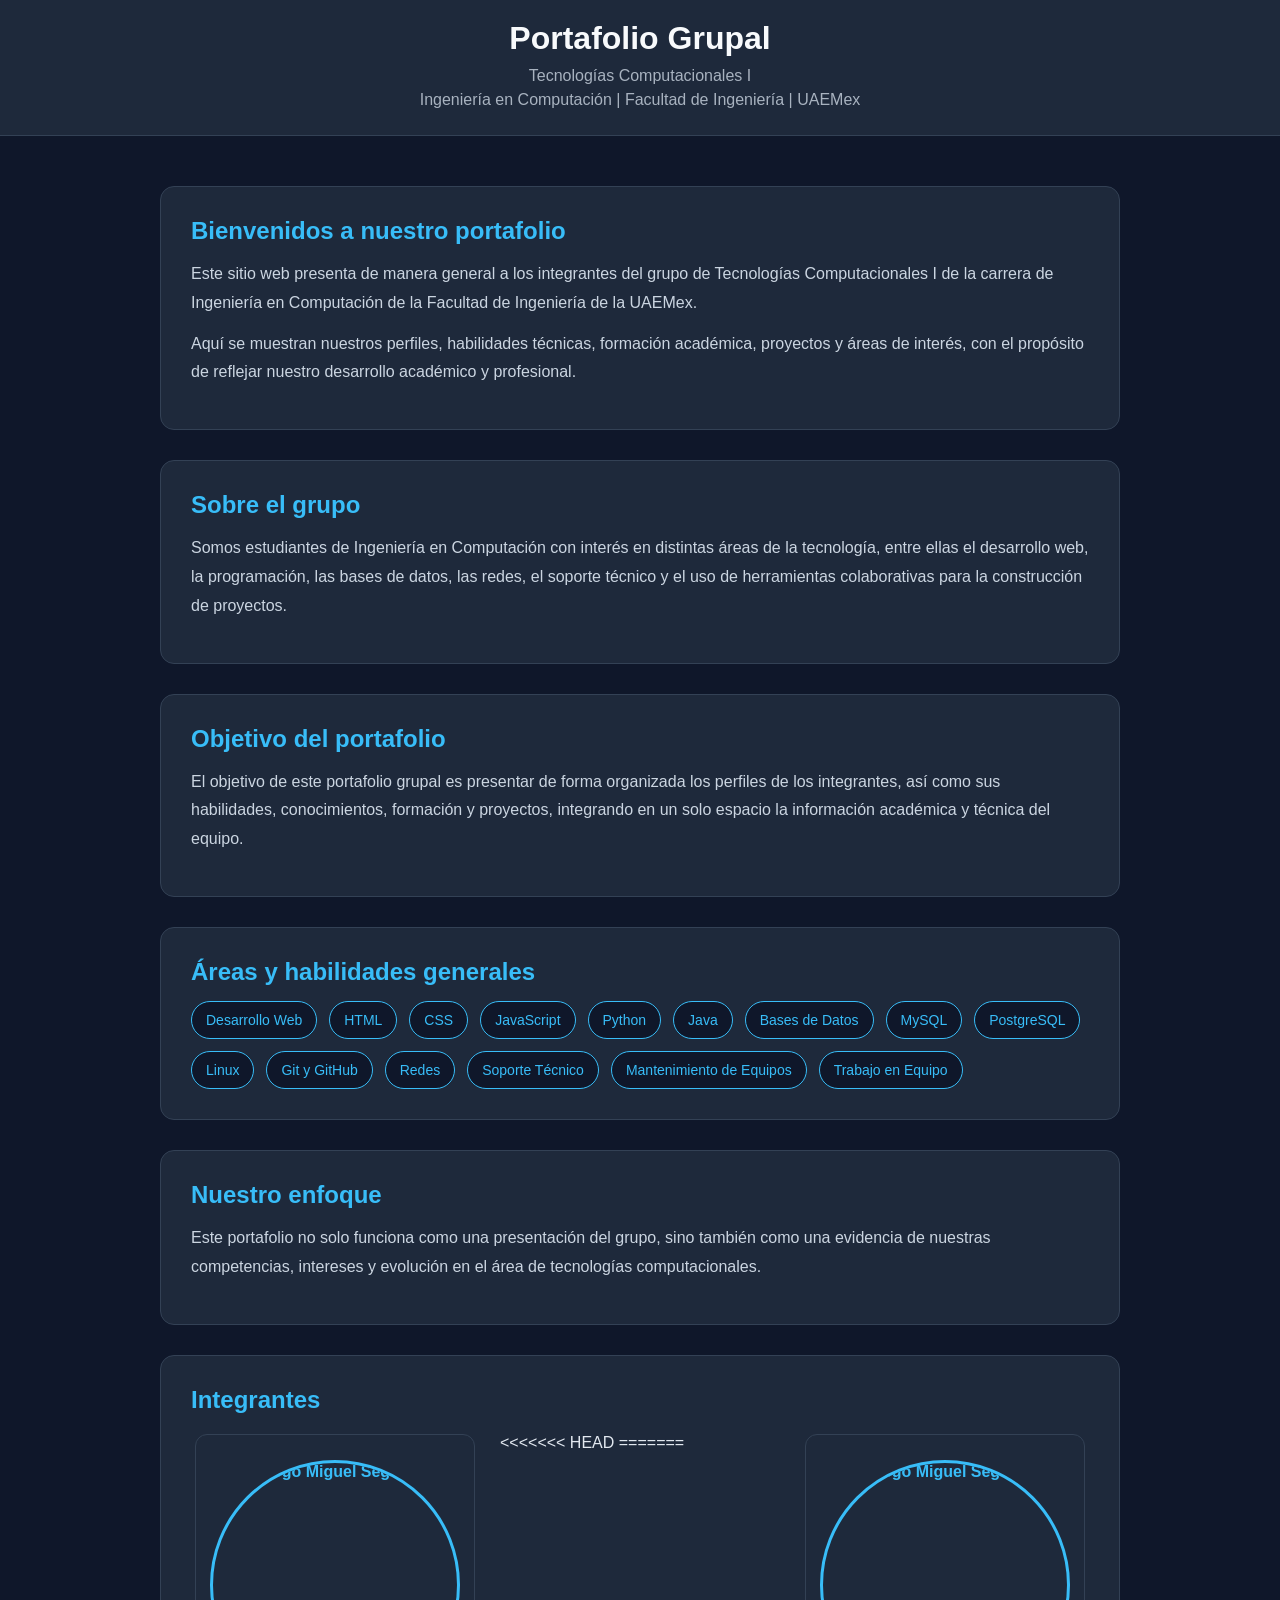
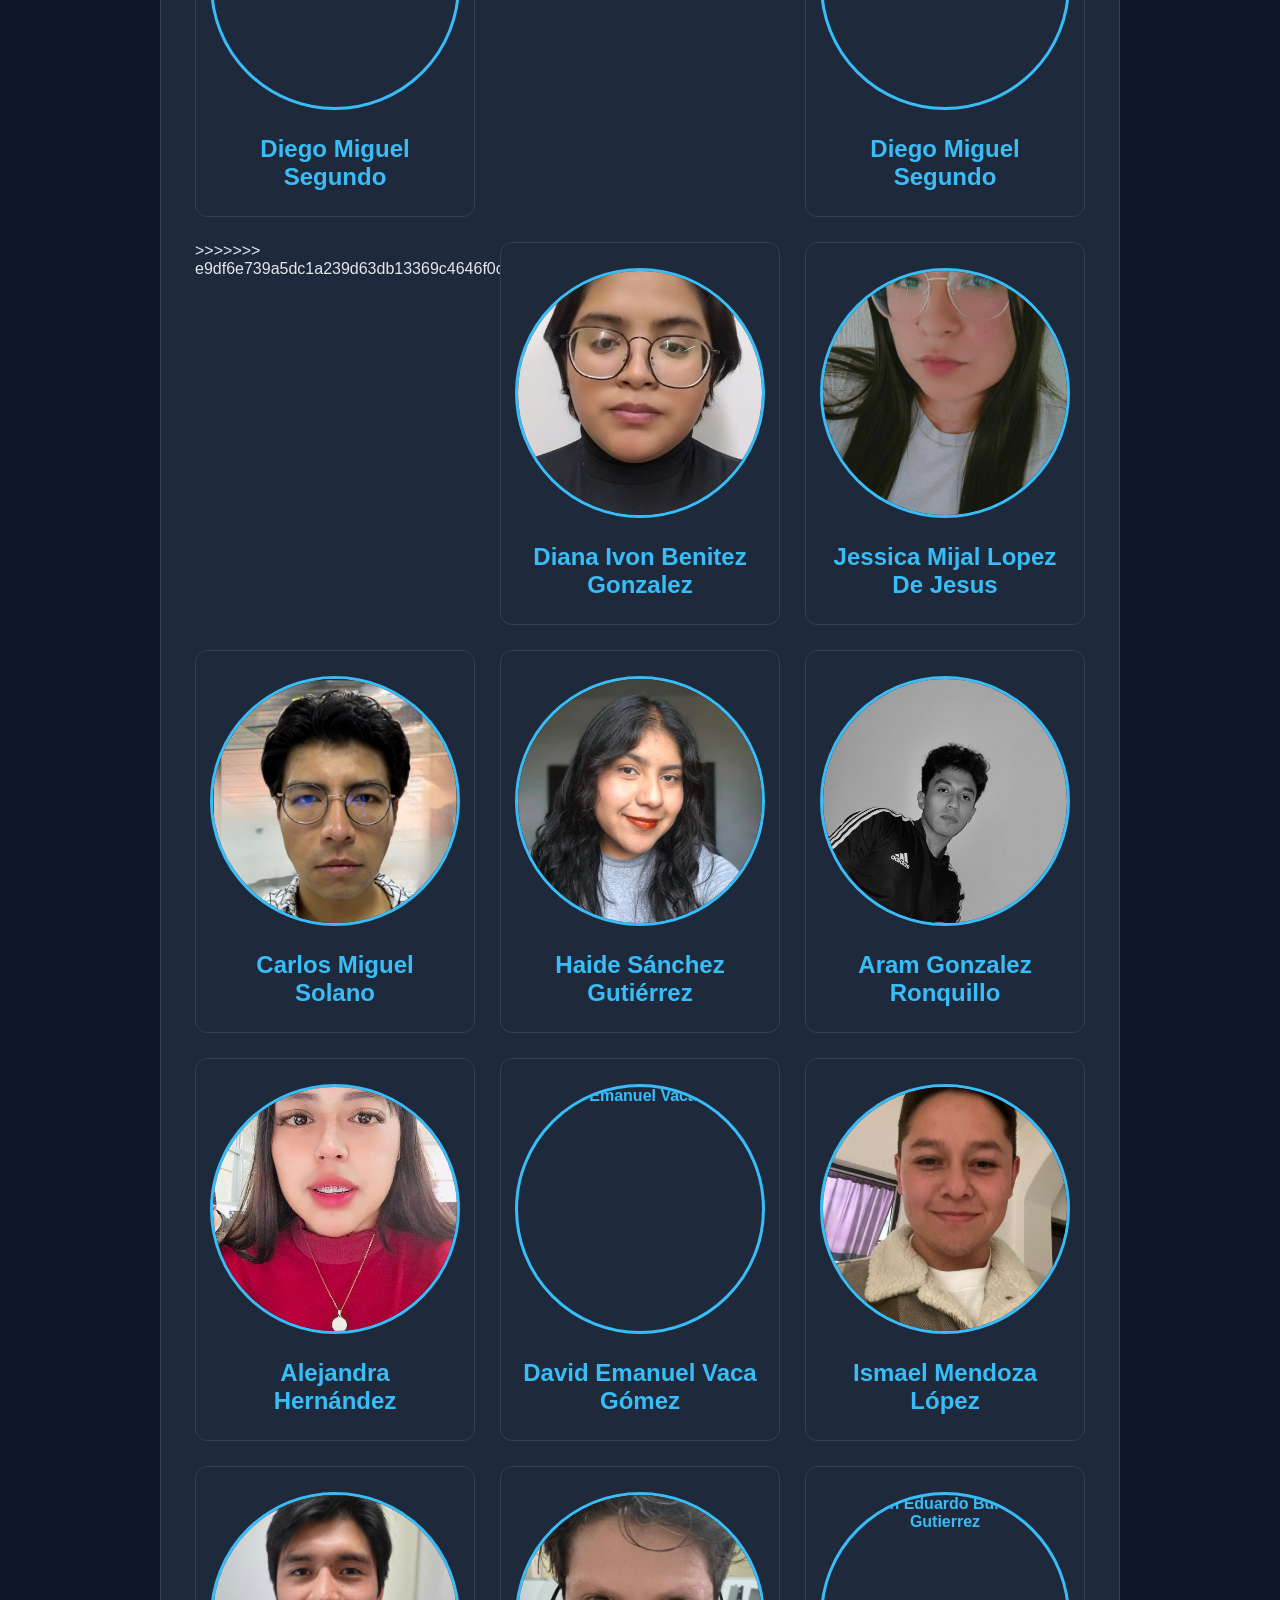
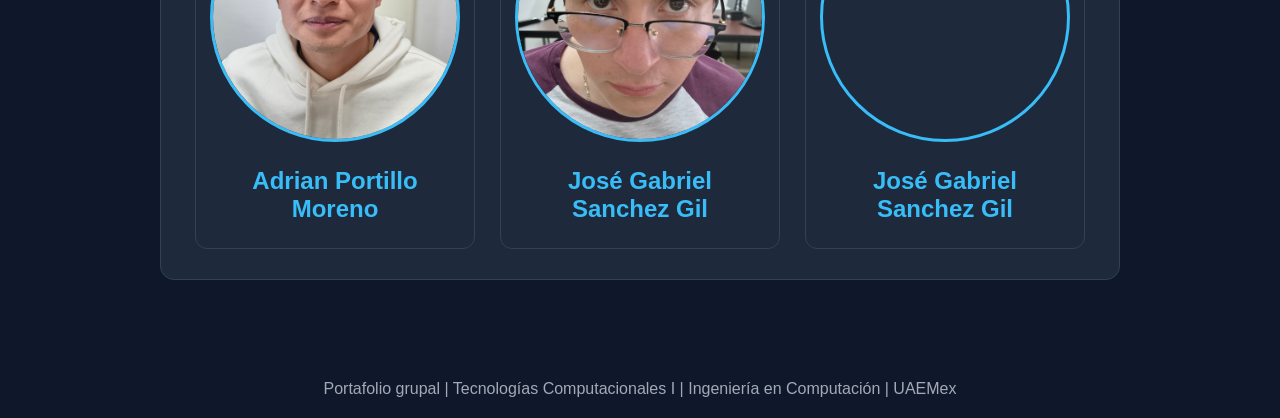
==== index.html @ 558a2058 "Conflicto resuelto en el index" ====
<!doctype html>
<html lang="es">
<head>
    <meta charset="UTF-8" />
    <title>Portafolio Grupal | Tecnologías Computacionales I</title>
    <meta name="viewport" content="width=device-width, initial-scale=1.0" />
    <link rel="stylesheet" href="css/styles.css">
</head>

<body class="home">
    <header class="main-header">
        <div class="header-content">
            <h1>Portafolio Grupal</h1>
            <p>Tecnologías Computacionales I</p>
            <p>Ingeniería en Computación | Facultad de Ingeniería | UAEMex</p>
        </div>
    </header>

    <main class="container">

        <section class="hero-section">
            <div class="hero-text">
                <h2>Bienvenidos a nuestro portafolio</h2>
                <p>
                    Este sitio web presenta de manera general a los integrantes del grupo
                    de Tecnologías Computacionales I de la carrera de Ingeniería en Computación
                    de la Facultad de Ingeniería de la UAEMex.
                </p>
                <p>
                    Aquí se muestran nuestros perfiles, habilidades técnicas, formación académica,
                    proyectos y áreas de interés, con el propósito de reflejar nuestro desarrollo
                    académico y profesional.
                </p>
            </div>
        </section>

        <section class="info-section">
            <h2>Sobre el grupo</h2>
            <p>
                Somos estudiantes de Ingeniería en Computación con interés en distintas áreas
                de la tecnología, entre ellas el desarrollo web, la programación, las bases
                de datos, las redes, el soporte técnico y el uso de herramientas colaborativas
                para la construcción de proyectos.
            </p>
        </section>

        <section class="info-section">
            <h2>Objetivo del portafolio</h2>
            <p>
                El objetivo de este portafolio grupal es presentar de forma organizada los
                perfiles de los integrantes, así como sus habilidades, conocimientos, formación
                y proyectos, integrando en un solo espacio la información académica y técnica
                del equipo.
            </p>
        </section>

        <section class="info-section">
            <h2>Áreas y habilidades generales</h2>
            <div class="skills-grid">
                <span>Desarrollo Web</span>
                <span>HTML</span>
                <span>CSS</span>
                <span>JavaScript</span>
                <span>Python</span>
                <span>Java</span>
                <span>Bases de Datos</span>
                <span>MySQL</span>
                <span>PostgreSQL</span>
                <span>Linux</span>
                <span>Git y GitHub</span>
                <span>Redes</span>
                <span>Soporte Técnico</span>
                <span>Mantenimiento de Equipos</span>
                <span>Trabajo en Equipo</span>
            </div>
        </section>

        <section class="info-section">
            <h2>Nuestro enfoque</h2>
            <p>
                Este portafolio no solo funciona como una presentación del grupo, sino también
                como una evidencia de nuestras competencias, intereses y evolución en el área
                de tecnologías computacionales.
            </p>
        </section>

        <section class="members-section">
            <h2>Integrantes</h2>
            <div class="grid">

            <div class="card-index">
                <a href="cv/dms/">
                    <img src="img/dms.jpeg" alt="Diego Miguel Segundo">
                    <h3>Diego Miguel Segundo</h3>
                </a>
            </div>

<<<<<<< HEAD
=======
          <div class="card-index">
                <a href="cv/dms/">
                    <img src="img/dms.jpeg" alt="Diego Miguel Segundo">
                    <h3>Diego Miguel Segundo</h3>
                </a>
            </div>

>>>>>>> e9df6e739a5dc1a239d63db13369c4646f0cc4ae
            <div class="card-index">
                <a href="cv/dibg/">
                    <img src="img/dibg.jpeg" alt="Diana Ivon Benitez Gonzalez">
                    <h3>Diana Ivon Benitez Gonzalez</h3>
                </a>
            </div>

            <div class="card-index">
                <a href="cv/Mijal/">
                    <img src="img/Mijal.jpeg" alt="Jessica Mijal Lopez De Jesus">
                    <h3>Jessica Mijal Lopez De Jesus</h3>
                </a>
            </div>
            
            <div class="card-index">
                <a href="cv/carlos/">
                    <img src="img/CS.jpeg" alt="Carlos Miguel Solano">
                    <h3>Carlos Miguel Solano</h3>
                </a>
            </div>

            <div class="card-index">
                <a href="cv/Haide/">
                    <img src="img/hsg.jpeg" alt="Haide Sanchez Gutierrez">
                    <h3>Haide Sánchez Gutiérrez</h3>
                </a>
            </div>

            <div class="card-index">
                <a href="cv/aram/">
                    <img src="img/aram.jpeg" alt="Aram Gonzalez Ronquillo">
                    <h3>Aram Gonzalez Ronquillo</h3>
                </a>
            </div>
            <div class="card-index">
                <a href="cv/alejandra/">
                    <img src="img/alejandra.jpg" alt="Alejandra Hernández">
                    <h3>Alejandra Hernández</h3>
                </a>
            </div>

            <div class="card-index">
                <a href="cv/David/">
                    <img src="img/david.jpeg" alt="David Emanuel Vaca Gómez">
                    <h3>David Emanuel Vaca Gómez</h3>
                 </a>
            </div>
               
             <div class="card-index">
                <a href="cv/Ismael/">
                    <img src="img/ismael.jpg" alt="Ismael Mendoza López">
                    <h3>Ismael Mendoza López</h3>

                </a>
                
            </div>

            <div class="card-index">
                <a href="cv/Adrian/">
                    <img src="img/adrian.jpg" alt="Adrian Portillo Moreno">
                    <h3>Adrian Portillo Moreno</h3>
            
                </a>
            </div>

            <div class="card-index">
                <a href="cv/Gabriel/">
                    <img src="img/gabo.jpg" alt="Jose Gabriel Sanchez Gil">
                    <h3>José Gabriel Sanchez Gil</h3>
    
                </a>
            </div>


                        <div class="card-index">
                <a href="cv/Ian/">
                    <img src="img/ian.jpg" alt="Ian Eduardo Burrola Gutierrez">
                    <h3>José Gabriel Sanchez Gil</h3>
    
                </a>
            </div>

            
        </div>


            
        </div>



        </section>

    </main>

    <footer>
        <p>Portafolio grupal | Tecnologías Computacionales I | Ingeniería en Computación | UAEMex</p>
    </footer>
</body>
</html>
---- css/styles.css ----
* {
    margin: 0;
    padding: 0;
    box-sizing: border-box;
}

body {
    font-family: 'Segoe UI', sans-serif;
    background: linear-gradient(135deg, #2c3e50, #4ca1af);
    min-height: 100vh;
}


/* LAYOUT */

.wrapper {
    display: flex;
    max-width: 1100px;
    margin: 40px auto;
    background: white;
    border-radius: 12px;
    overflow: hidden;
    box-shadow: 0 20px 50px rgba(0,0,0,0.2);
}

/* SIDEBAR */

.sidebar {
    background: #2c3e50;
    color: white;
    width: 320px;
    padding: 40px 30px;
    text-align: center;
}

.profile-pic {
    width: 150px;
    height: 150px;
    border-radius: 50%;
    object-fit: cover;
    border: 5px solid white;
    margin-bottom: 15px;
}

.role {
    opacity: 0.8;
    margin-bottom: 20px;
}

.contact p {
    margin: 6px 0;
}

/* SKILLS */

.skills {
    margin-top: 30px;
}

.skill {
    background: rgba(255,255,255,0.15);
    margin: 6px 0;
    padding: 6px;
    border-radius: 6px;
    font-size: 14px;
}

/* CONTENT */

.content {
    flex: 1;
    padding: 40px;
    background: #f9fafc;
}

.card {
    background: white;
    padding: 20px;
    margin-bottom: 20px;
    border-radius: 10px;
    box-shadow: 0 5px 15px rgba(0,0,0,0.05);
}

h2 {
    margin-bottom: 10px;
    color: #2c3e50;
}

/* BUTTON */

.btn {
    display: inline-block;
    padding: 10px 15px;
    background: #4ca1af;
    color: white;
    border-radius: 6px;
    text-decoration: none;
    transition: 0.3s;
}

.btn:hover {
    background: #2c3e50;
}

/* 📱 RESPONSIVE */

@media (max-width: 900px) {
    .wrapper {
        flex-direction: column;
    }

    .sidebar {
        width: 100%;
    }

    .content {
        padding: 25px;
    }

    .profile-pic {
        width: 120px;
        height: 120px;
    }
    
}

@media (max-width: 600px) {
    .home header h1 {
        font-size: 1.5rem;
    }

    .home .container {
        padding: 15px;
    }
}

/* =========================
   🔵 ESTILOS SOLO PARA INDEX
========================= */

.home {
    display: flex;
    flex-direction: column;
    min-height: 100vh;
}

/* El main crece y empuja el footer */
.home .container {
    flex: 1;
    max-width: 1000px;
    margin: 30px auto;
    padding: 20px;
    width: 100%;
}

/* Footer siempre abajo */
.home footer {
    text-align: center;
    padding: 20px;
    opacity: 0.7;
}



.home {
    font-family: Arial, sans-serif;
    background: #0f172a;
    color: #e2e8f0;
}

/* HEADER */
.home header {
    background: #1e293b;
    padding: 20px;
    text-align: center;
}

.home header h1 {
    font-size: 2rem;
}

.home header p {
    opacity: 0.8;
}

/* CONTENEDOR */
.home .container {
    max-width: 1000px;
    margin: 30px auto;
    padding: 20px;
}

/* GRID */
.home .grid {
    display: grid;
    grid-template-columns: repeat(auto-fit, minmax(250px, 280px));
    justify-content: center;
    gap: 25px;
}

/* TARJETAS */
.home .card-index {
    background: #1e293b;
    padding: 25px 20px;
    border-radius: 12px;
    text-align: center;
    transition: 0.3s;
    border: 1px solid #334155;
    min-height: 300px;
}

.home .card-index:hover {
    transform: translateY(-5px);
    background: #334155;
}

/* LINKS */
.home .card-index a {
    text-decoration: none;
    color: #38bdf8;
    font-weight: bold;
    display: flex;
    flex-direction: column;
    align-items: center;
    justify-content: center;
}

/* FOOTER */
.home footer {
    text-align: center;
    padding: 20px;
    opacity: 0.7;
}

.home .card-index img {
    width: 250px;
    height: 250px;
    border-radius: 50%;
    object-fit: cover;
    border: 3px solid #38bdf8;
    margin-bottom: 15px;
    transition: 0.3s;
}

/* Hover */
.home .card-index:hover img {
    transform: scale(1.1);
}
.home .card-index h3 {
    margin-top: 10px;
    font-size: 1.5rem;
}
.main-header {
    background: linear-gradient(135deg, #0f172a, #1e293b);
    padding: 50px 20px;
    text-align: center;
    border-bottom: 1px solid #334155;
}

.header-content h1 {
    font-size: 2.5rem;
    margin-bottom: 10px;
    color: #f8fafc;
}

.header-content p {
    color: #cbd5e1;
    margin: 6px 0;
}

.hero-section,
.info-section,
.members-section {
    background: #1e293b;
    border: 1px solid #334155;
    border-radius: 14px;
    padding: 30px;
    margin-bottom: 30px;
}

.hero-section h2,
.info-section h2,
.members-section h2 {
    color: #38bdf8;
    margin-bottom: 15px;
}

.hero-section p,
.info-section p {
    color: #cbd5e1;
    line-height: 1.8;
    margin-bottom: 12px;
}

.skills-grid {
    display: flex;
    flex-wrap: wrap;
    gap: 12px;
    margin-top: 15px;
}

.skills-grid span {
    background: #0f172a;
    color: #38bdf8;
    border: 1px solid #38bdf8;
    padding: 10px 14px;
    border-radius: 999px;
    font-size: 14px;
}

.members-section .grid {
    margin-top: 20px;
}
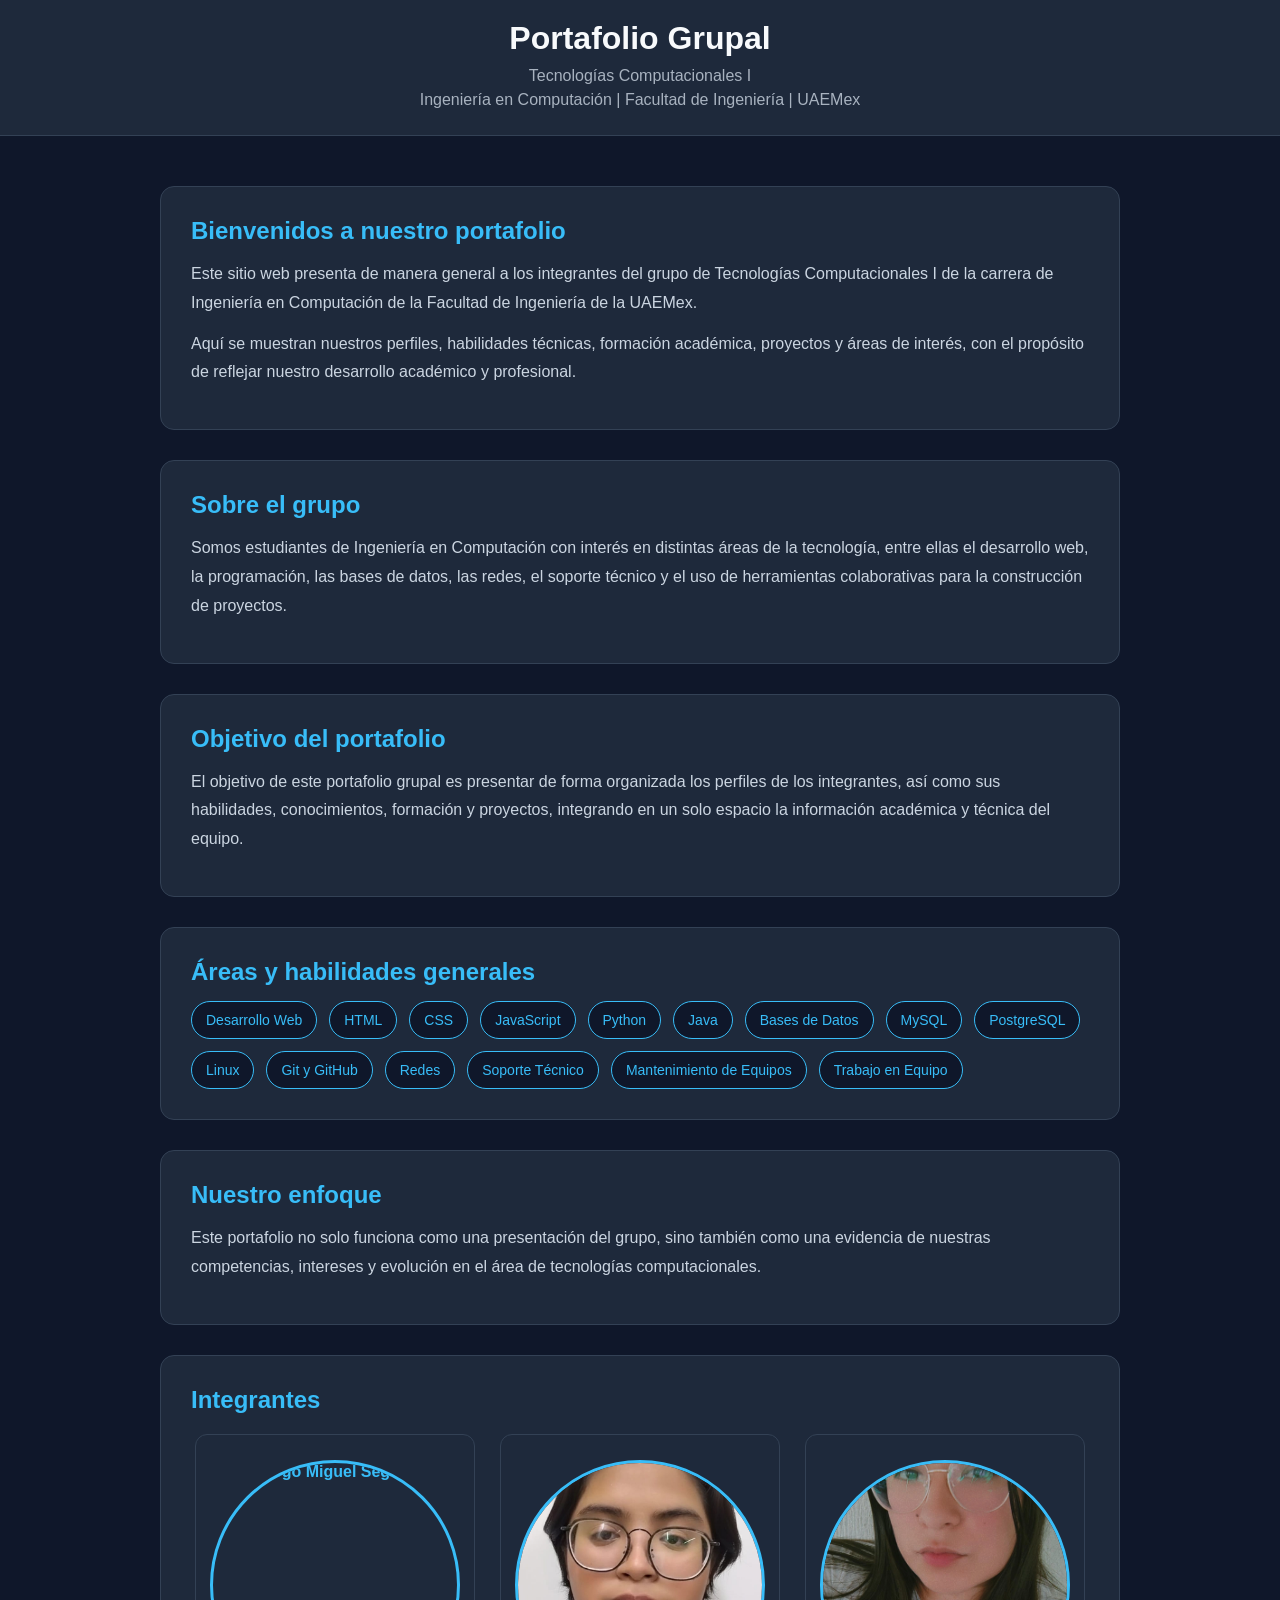
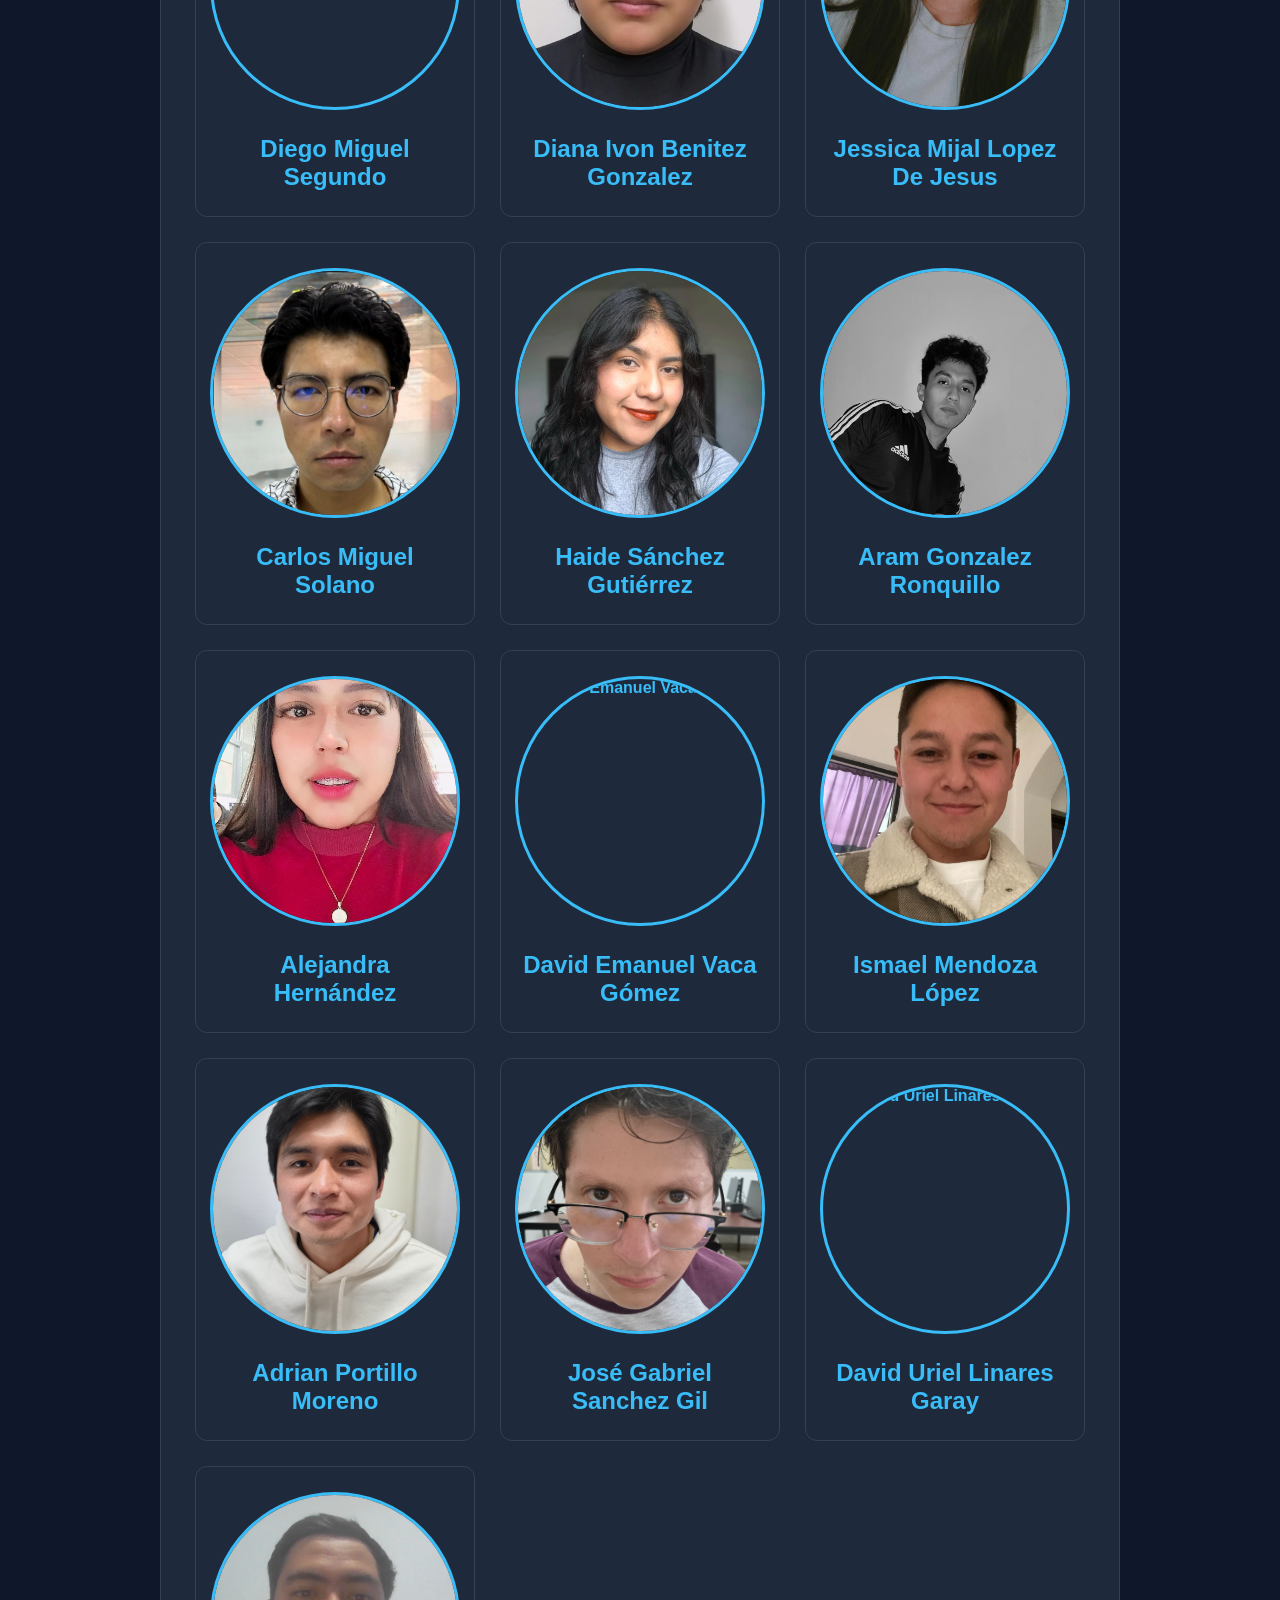
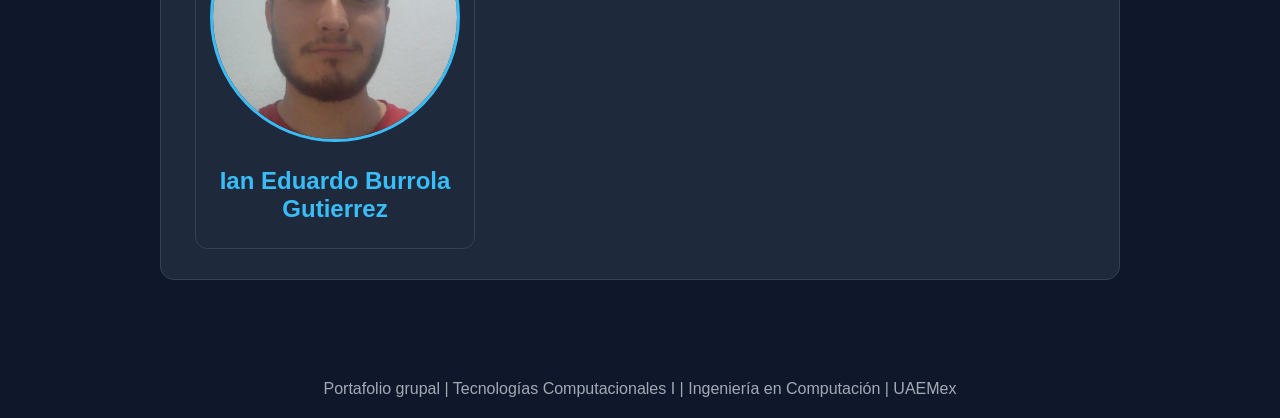
==== commit c3edb311: "Actualización CV David" ====
--- a/index.html
+++ b/index.html
@@ -95,16 +95,6 @@
                 </a>
             </div>
 
-<<<<<<< HEAD
-=======
-          <div class="card-index">
-                <a href="cv/dms/">
-                    <img src="img/dms.jpeg" alt="Diego Miguel Segundo">
-                    <h3>Diego Miguel Segundo</h3>
-                </a>
-            </div>
-
->>>>>>> e9df6e739a5dc1a239d63db13369c4646f0cc4ae
             <div class="card-index">
                 <a href="cv/dibg/">
                     <img src="img/dibg.jpeg" alt="Diana Ivon Benitez Gonzalez">
@@ -177,24 +167,21 @@
     
                 </a>
             </div>
+            <div class="card-index">
+    <a href="cv/DavidCV/index.html">
+        <img src="img/davidlg.jpeg" alt="David Uriel Linares Garay">
+        <h3>David Uriel Linares Garay</h3>
+    </a>
+</div>
 
 
-                        <div class="card-index">
-                <a href="cv/Ian/">
+            <div class="card-index">
+                <a href="cv/ian/">
                     <img src="img/ian.jpg" alt="Ian Eduardo Burrola Gutierrez">
-                    <h3>José Gabriel Sanchez Gil</h3>
+                    <h3>Ian Eduardo Burrola Gutierrez</h3>
     
                 </a>
             </div>
-
-            
-        </div>
-
-
-            
-        </div>
-
-
 
         </section>
 
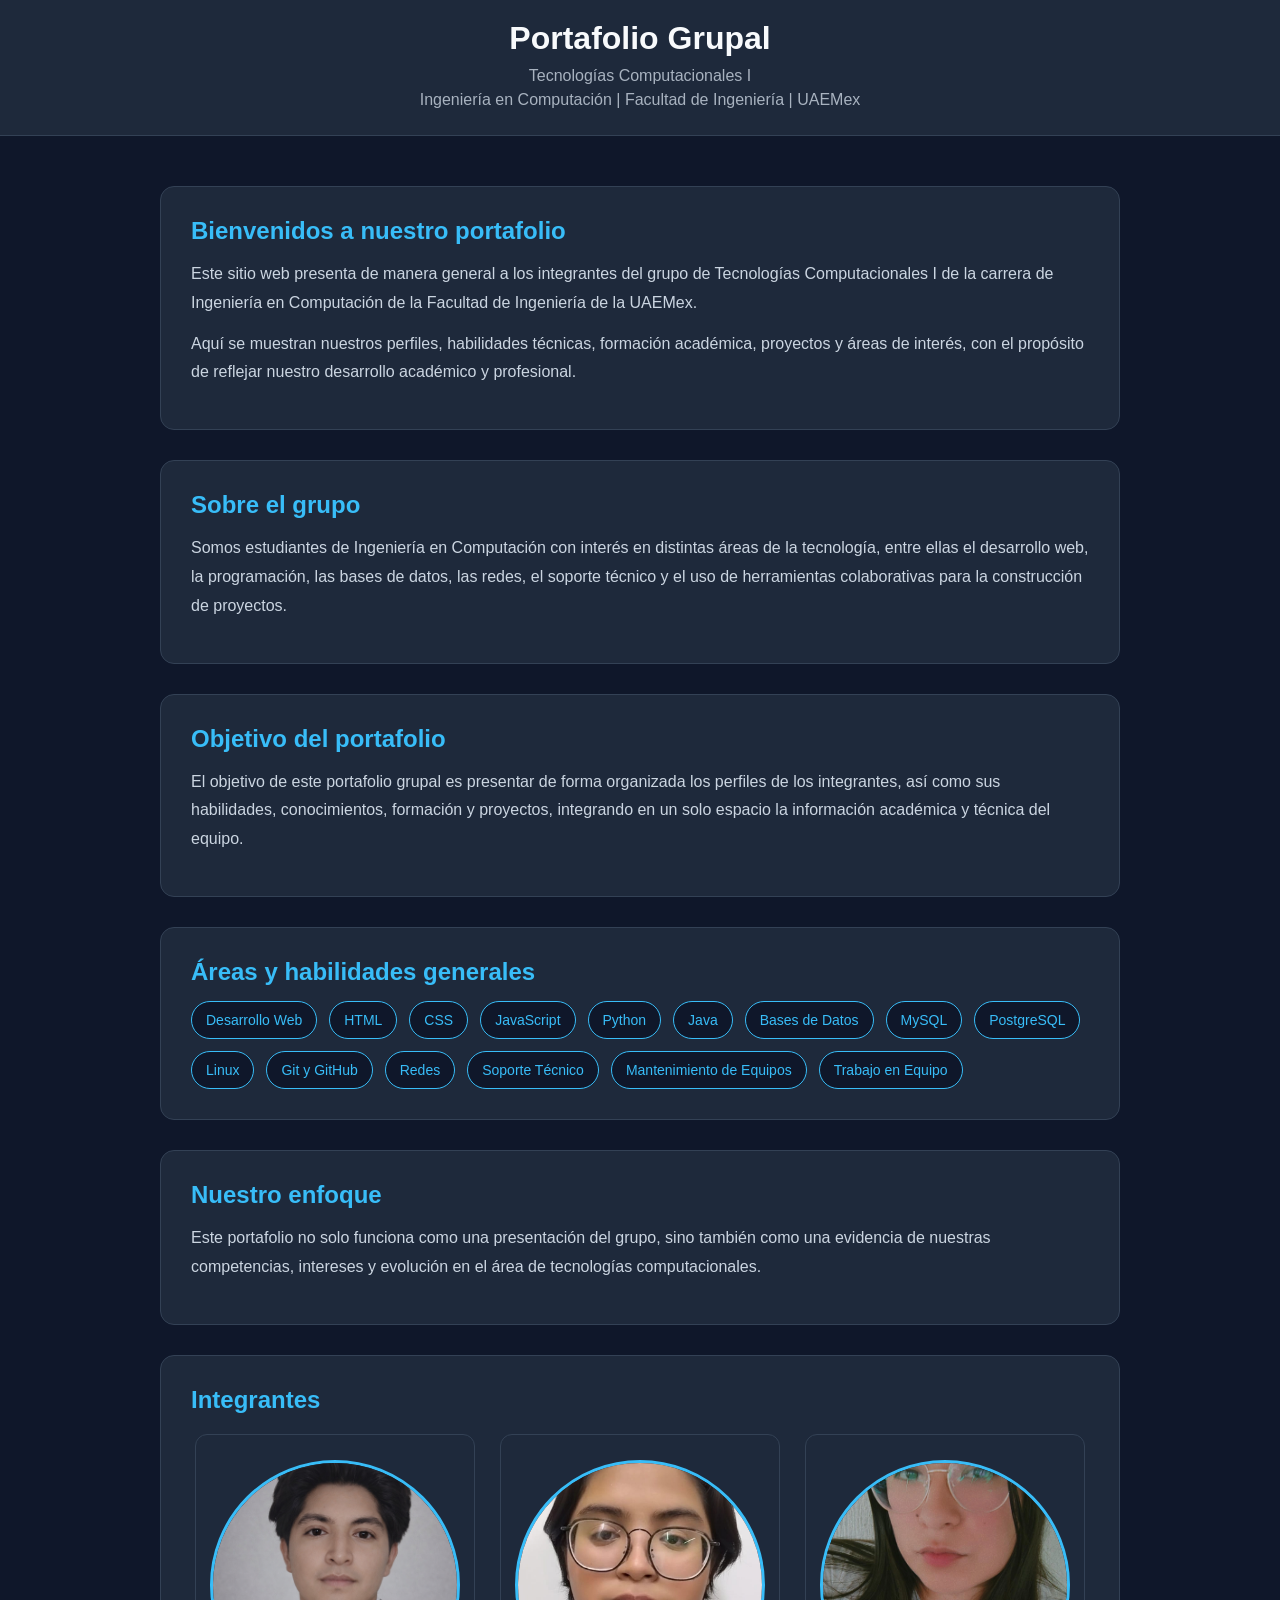
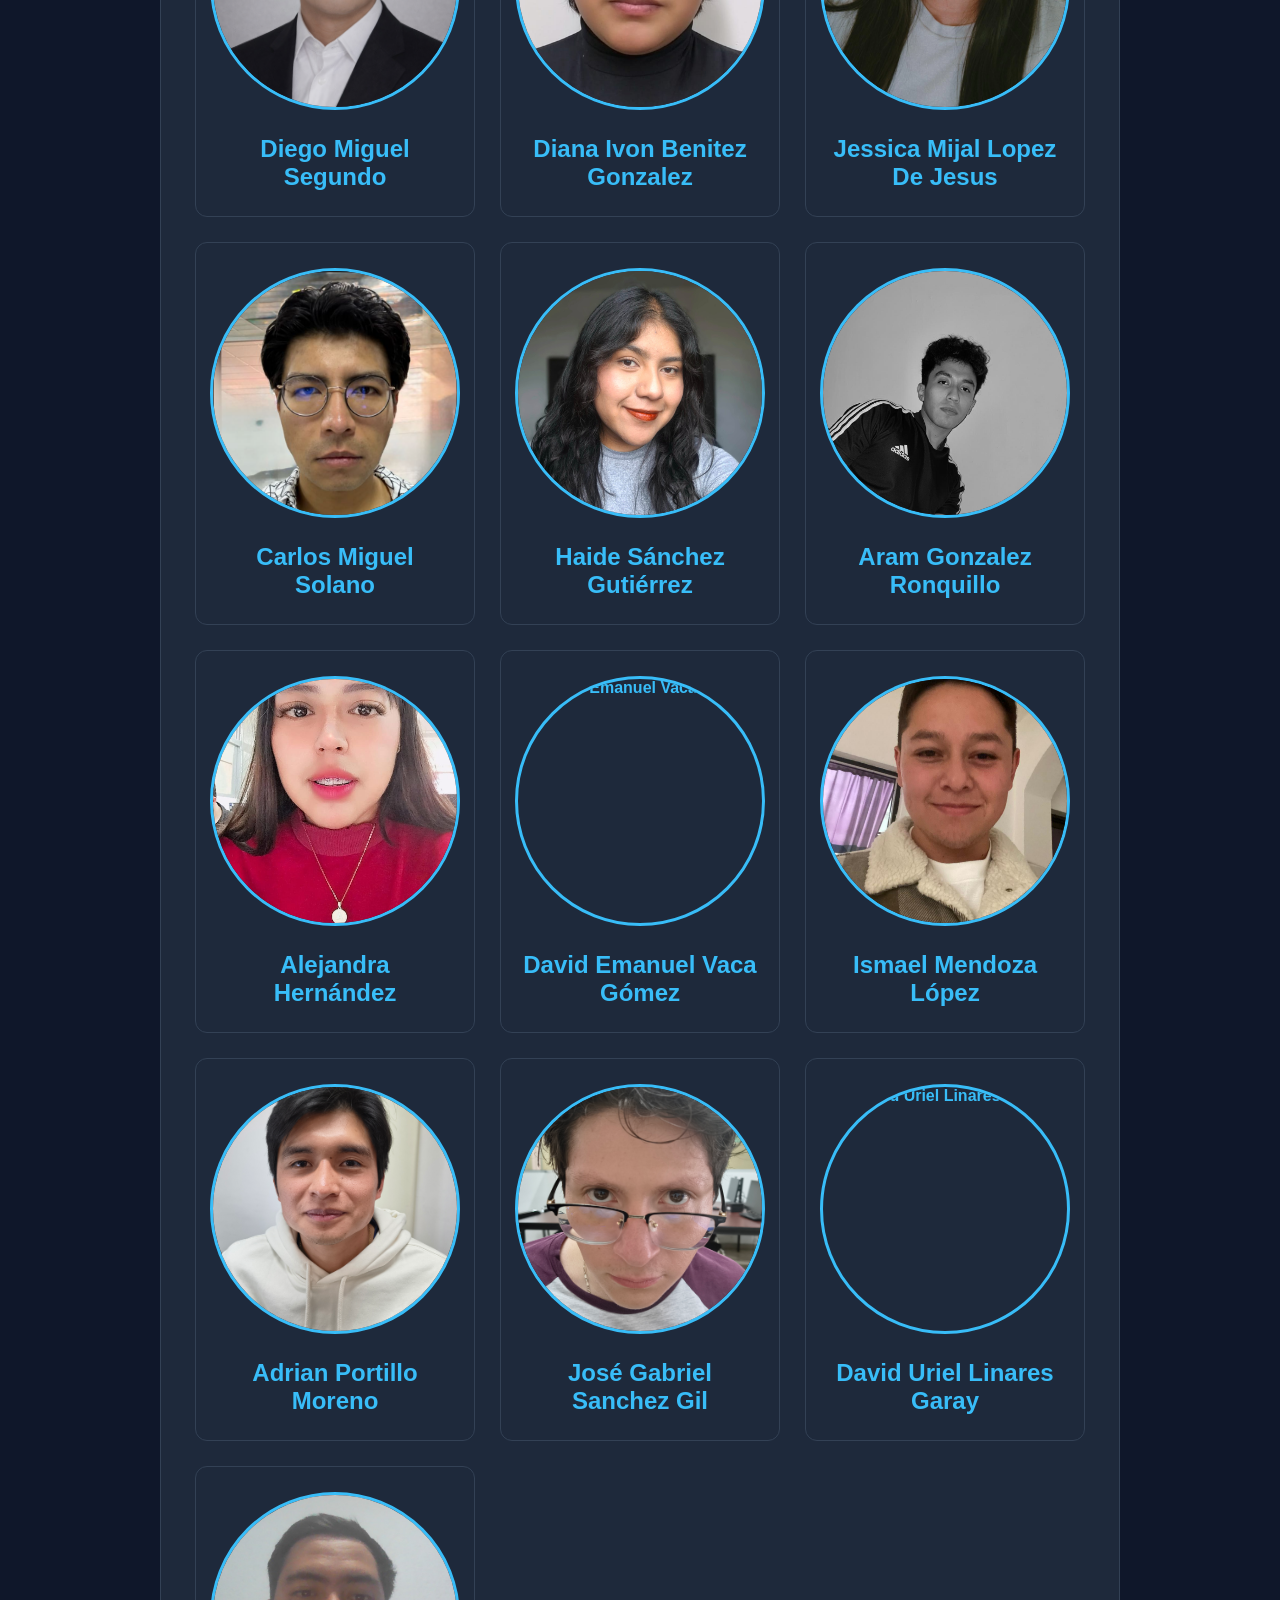
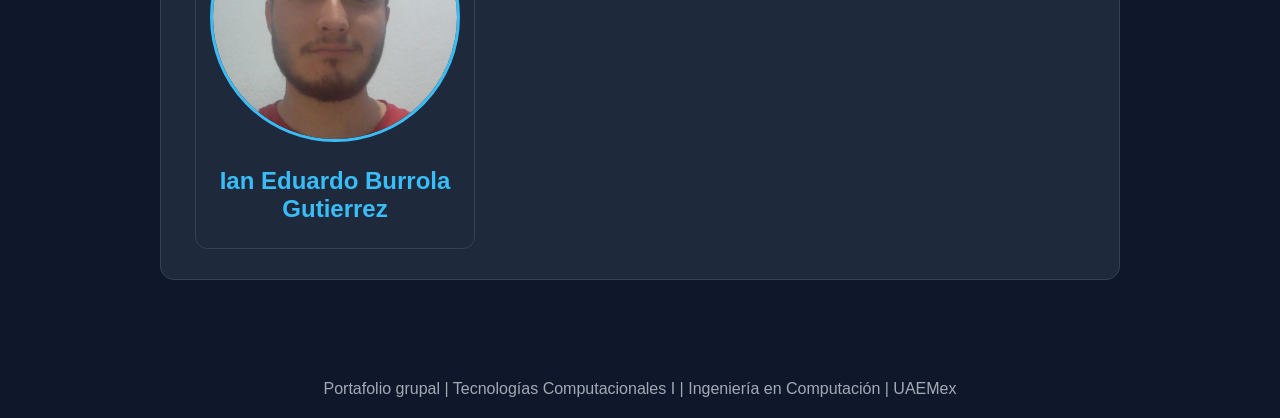
==== commit 0491d731: "Merge pull request #38 from DiegoMS0606/Diego Diego" ====
--- a/index.html
+++ b/index.html
@@ -90,7 +90,7 @@
 
             <div class="card-index">
                 <a href="cv/dms/">
-                    <img src="img/dms.jpeg" alt="Diego Miguel Segundo">
+                    <img src="img/dms.png" alt="Diego Miguel Segundo">
                     <h3>Diego Miguel Segundo</h3>
                 </a>
             </div>
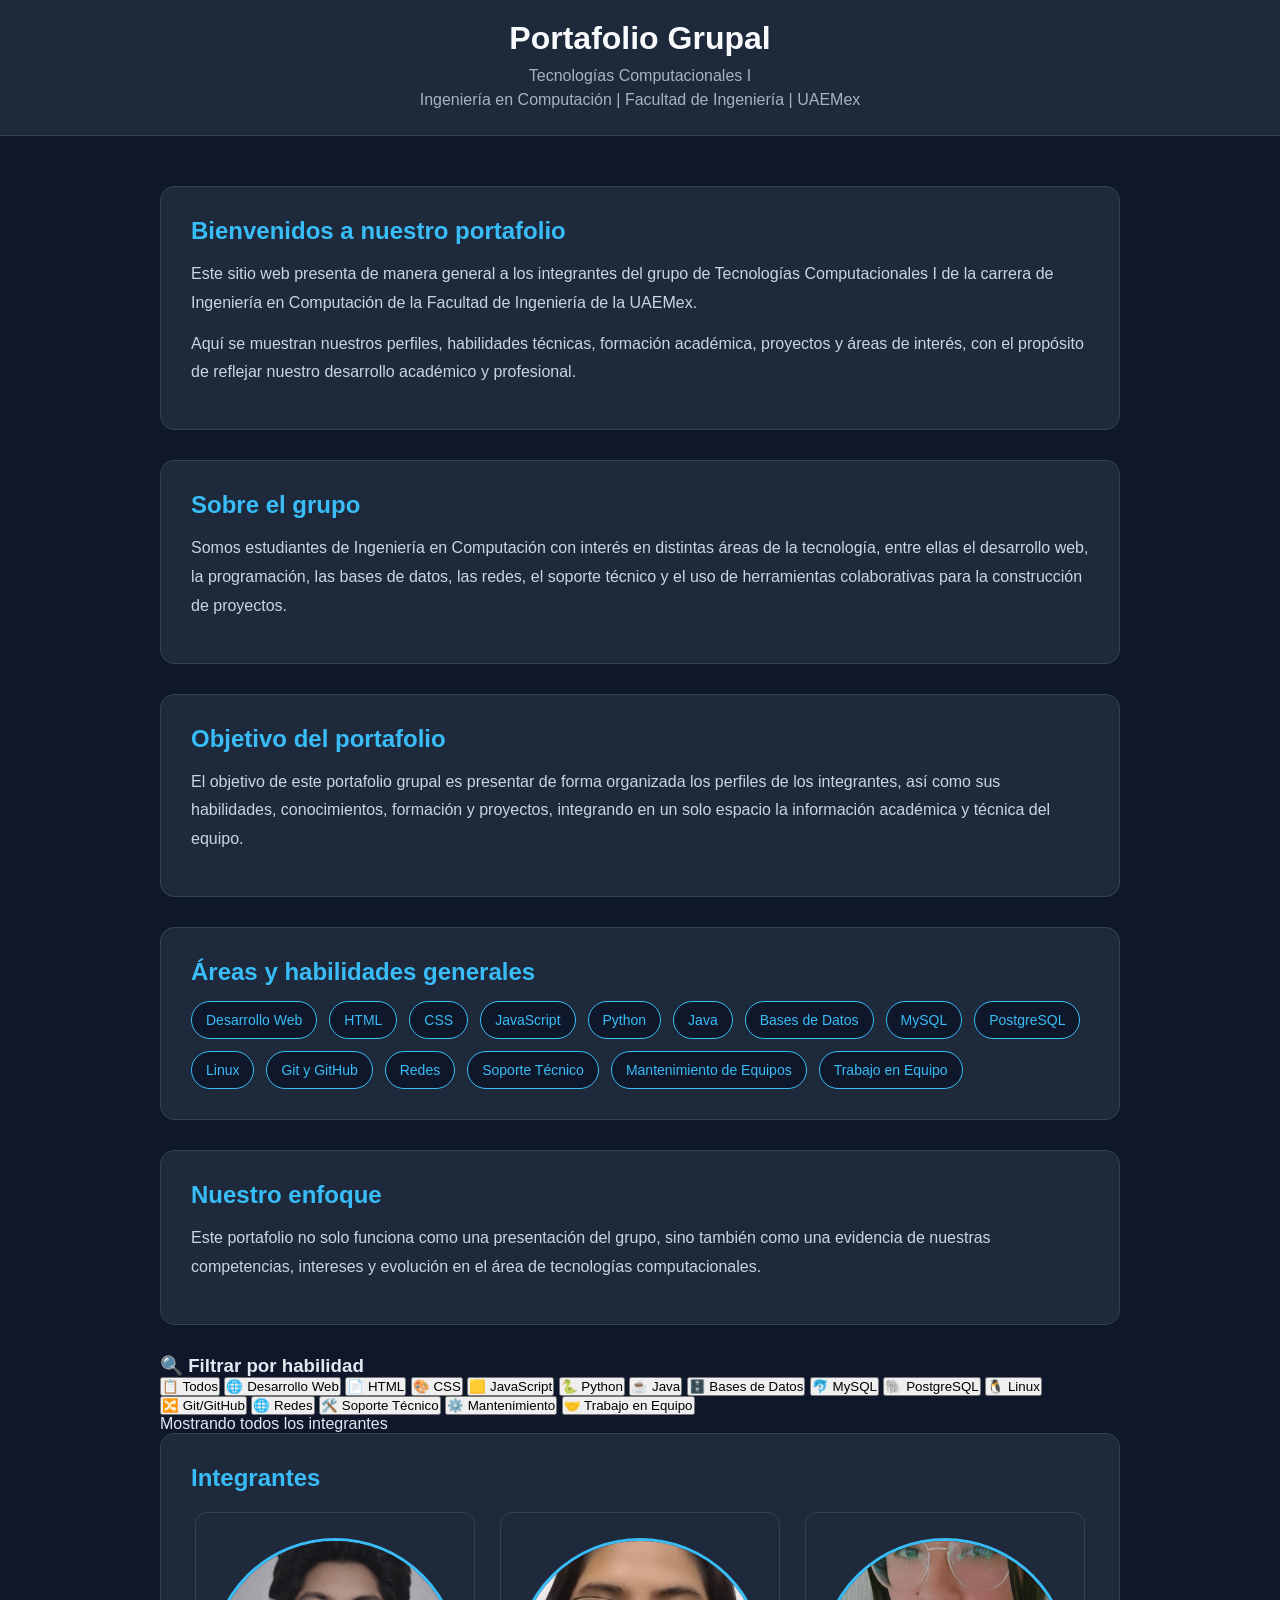
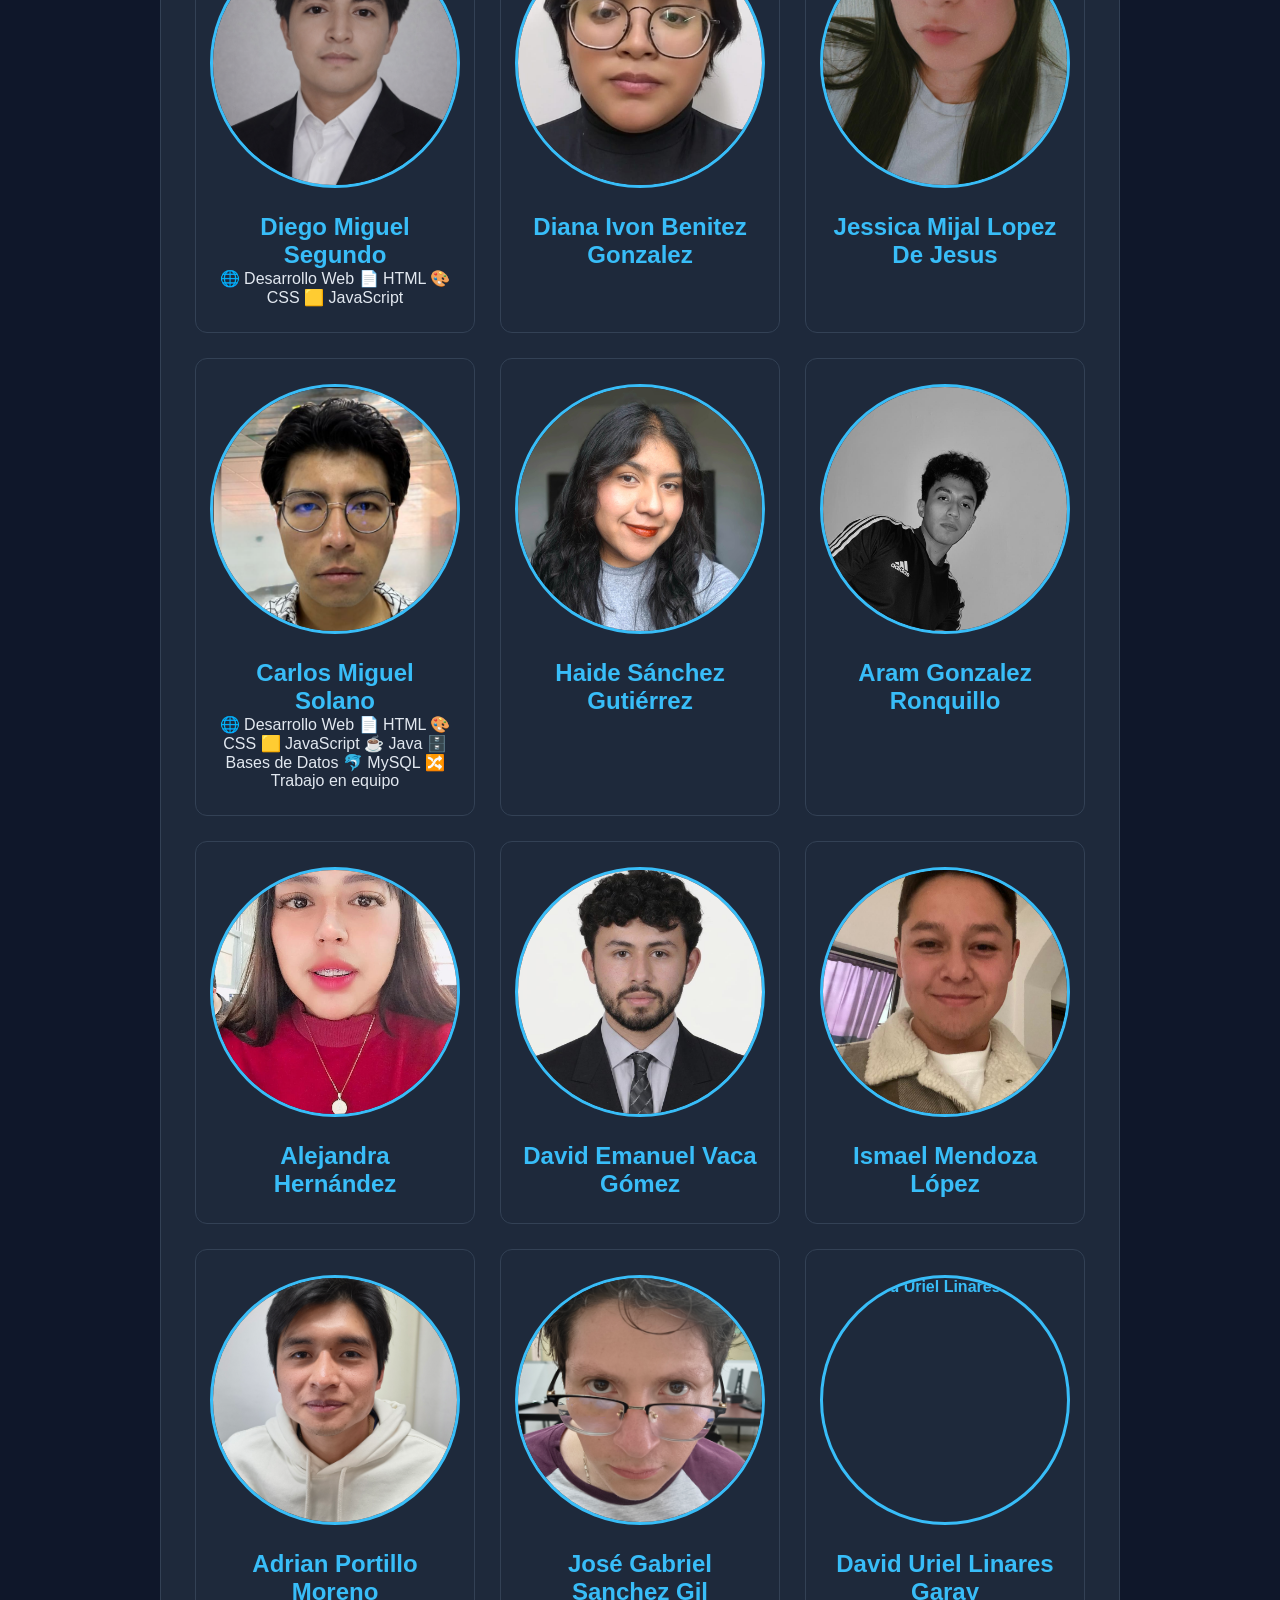
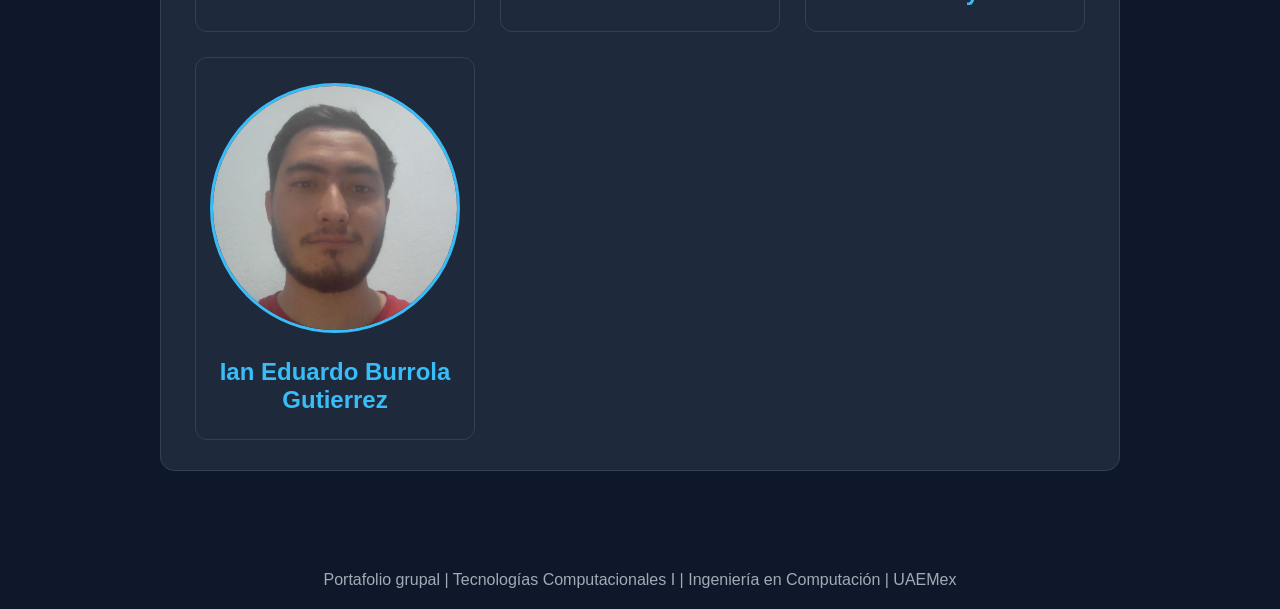
==== commit e04a9ae5: "Actualizacion CV" ====
--- a/index.html
+++ b/index.html
@@ -84,15 +84,44 @@
             </p>
         </section>
 
+        <div class="filtros-container">
+            <h3>🔍 Filtrar por habilidad</h3>
+            <div class="filtros-buttons">
+                <button class="filtro-boton reset-btn activo" data-skill="todos">📋 Todos</button>
+                <button class="filtro-boton" data-skill="Desarrollo Web">🌐 Desarrollo Web</button>
+                <button class="filtro-boton" data-skill="HTML">📄 HTML</button>
+                <button class="filtro-boton" data-skill="CSS">🎨 CSS</button>
+                <button class="filtro-boton" data-skill="JavaScript">🟨 JavaScript</button>
+                <button class="filtro-boton" data-skill="Python">🐍 Python</button>
+                <button class="filtro-boton" data-skill="Java">☕ Java</button>
+                <button class="filtro-boton" data-skill="Bases de Datos">🗄️ Bases de Datos</button>
+                <button class="filtro-boton" data-skill="MySQL">🐬 MySQL</button>
+                <button class="filtro-boton" data-skill="PostgreSQL">🐘 PostgreSQL</button>
+                <button class="filtro-boton" data-skill="Linux">🐧 Linux</button>
+                <button class="filtro-boton" data-skill="Git y GitHub">🔀 Git/GitHub</button>
+                <button class="filtro-boton" data-skill="Redes">🌐 Redes</button>
+                <button class="filtro-boton" data-skill="Soporte Técnico">🛠️ Soporte Técnico</button>
+                <button class="filtro-boton" data-skill="Mantenimiento de Equipos">⚙️ Mantenimiento</button>
+                <button class="filtro-boton" data-skill="Trabajo en Equipo">🤝 Trabajo en Equipo</button>
+            </div>
+            <div class="contador-filtro" id="contador-resultados">Mostrando todos los integrantes</div>
+        </div>
+
         <section class="members-section">
             <h2>Integrantes</h2>
-            <div class="grid">
-
-            <div class="card-index">
+            <div class="grid" id="grid-integrantes">
+
+            <div class="card-index" data-skills="Desarrollo Web,HTML,CSS,JavaScript">
                 <a href="cv/dms/">
                     <img src="img/dms.png" alt="Diego Miguel Segundo">
                     <h3>Diego Miguel Segundo</h3>
                 </a>
+                <div class="skills-tags">
+                    <span class="skill-tag">🌐 Desarrollo Web</span>
+                    <span class="skill-tag">📄 HTML</span>
+                    <span class="skill-tag">🎨 CSS</span>
+                    <span class="skill-tag">🟨 JavaScript</span>
+                </div>
             </div>
 
             <div class="card-index">
@@ -109,11 +138,21 @@
                 </a>
             </div>
             
-            <div class="card-index">
+            <div class="card-index" data-skills="Desarrollo Web,HTML,CSS,JavaScript,Java,Bases de Datos,MySQL,PostgreSQL,Git y GitHub">
                 <a href="cv/carlos/">
                     <img src="img/CS.jpeg" alt="Carlos Miguel Solano">
                     <h3>Carlos Miguel Solano</h3>
                 </a>
+                <div class="skills-tags">
+                    <span class="skill-tag">🌐 Desarrollo Web</span>
+                    <span class="skill-tag">📄 HTML</span>
+                    <span class="skill-tag">🎨 CSS</span>
+                    <span class="skill-tag">🟨 JavaScript</span>
+                    <span class="skill-tag">☕ Java</span>
+                    <span class="skill-tag">🗄️ Bases de Datos</span>
+                    <span class="skill-tag">🐬 MySQL</span>
+                    <span class="skill-tag">🔀 Trabajo en equipo</span>
+                </div>
             </div>
 
             <div class="card-index">
@@ -137,8 +176,8 @@
             </div>
 
             <div class="card-index">
-                <a href="cv/David/">
-                    <img src="img/david.jpeg" alt="David Emanuel Vaca Gómez">
+                <a href="cv/DavidV/">
+                    <img src="img/davidv.jpeg" alt="David Emanuel Vaca Gómez">
                     <h3>David Emanuel Vaca Gómez</h3>
                  </a>
             </div>
@@ -168,11 +207,11 @@
                 </a>
             </div>
             <div class="card-index">
-    <a href="cv/DavidCV/index.html">
-        <img src="img/davidlg.jpeg" alt="David Uriel Linares Garay">
-        <h3>David Uriel Linares Garay</h3>
-    </a>
-</div>
+                <a href="cv/DavidCV/index.html">
+                    <img src="img/davidlg.jpeg" alt="David Uriel Linares Garay">
+                    <h3>David Uriel Linares Garay</h3>
+                </a>
+            </div>
 
 
             <div class="card-index">
@@ -190,5 +229,6 @@
     <footer>
         <p>Portafolio grupal | Tecnologías Computacionales I | Ingeniería en Computación | UAEMex</p>
     </footer>
+    <script src="js/filtros.js"></script>
 </body>
 </html>
--- a/css/styles.css
+++ b/css/styles.css
@@ -31,6 +31,9 @@
     width: 320px;
     padding: 40px 30px;
     text-align: center;
+}
+.sidebar a{
+    color: white;
 }
 
 .profile-pic {
@@ -47,8 +50,9 @@
     margin-bottom: 20px;
 }
 
-.contact p {
+.contact p, .contact a {
     margin: 6px 0;
+    text-decoration: none;
 }
 
 /* SKILLS */
@@ -81,6 +85,11 @@
     box-shadow: 0 5px 15px rgba(0,0,0,0.05);
 }
 
+.card .certifications a{
+    text-decoration: none;
+    color: black;
+}
+
 h2 {
     margin-bottom: 10px;
     color: #2c3e50;
@@ -99,6 +108,32 @@
 }
 
 .btn:hover {
+    background: #2c3e50;
+}
+
+.back-btn {
+    position: fixed;
+    top: 20px;
+    left: 20px;
+    background: #4ca1af;
+    color: white;
+
+    width: 50px;
+    height: 50px;
+
+    display: flex;
+    align-items: center;
+    justify-content: center;
+
+    border-radius: 50%;
+    text-decoration: none;
+    font-size: 1.8rem;
+
+    z-index: 1000;
+    transition: 0.3s;
+}
+
+.back-btn:hover {
     background: #2c3e50;
 }
 
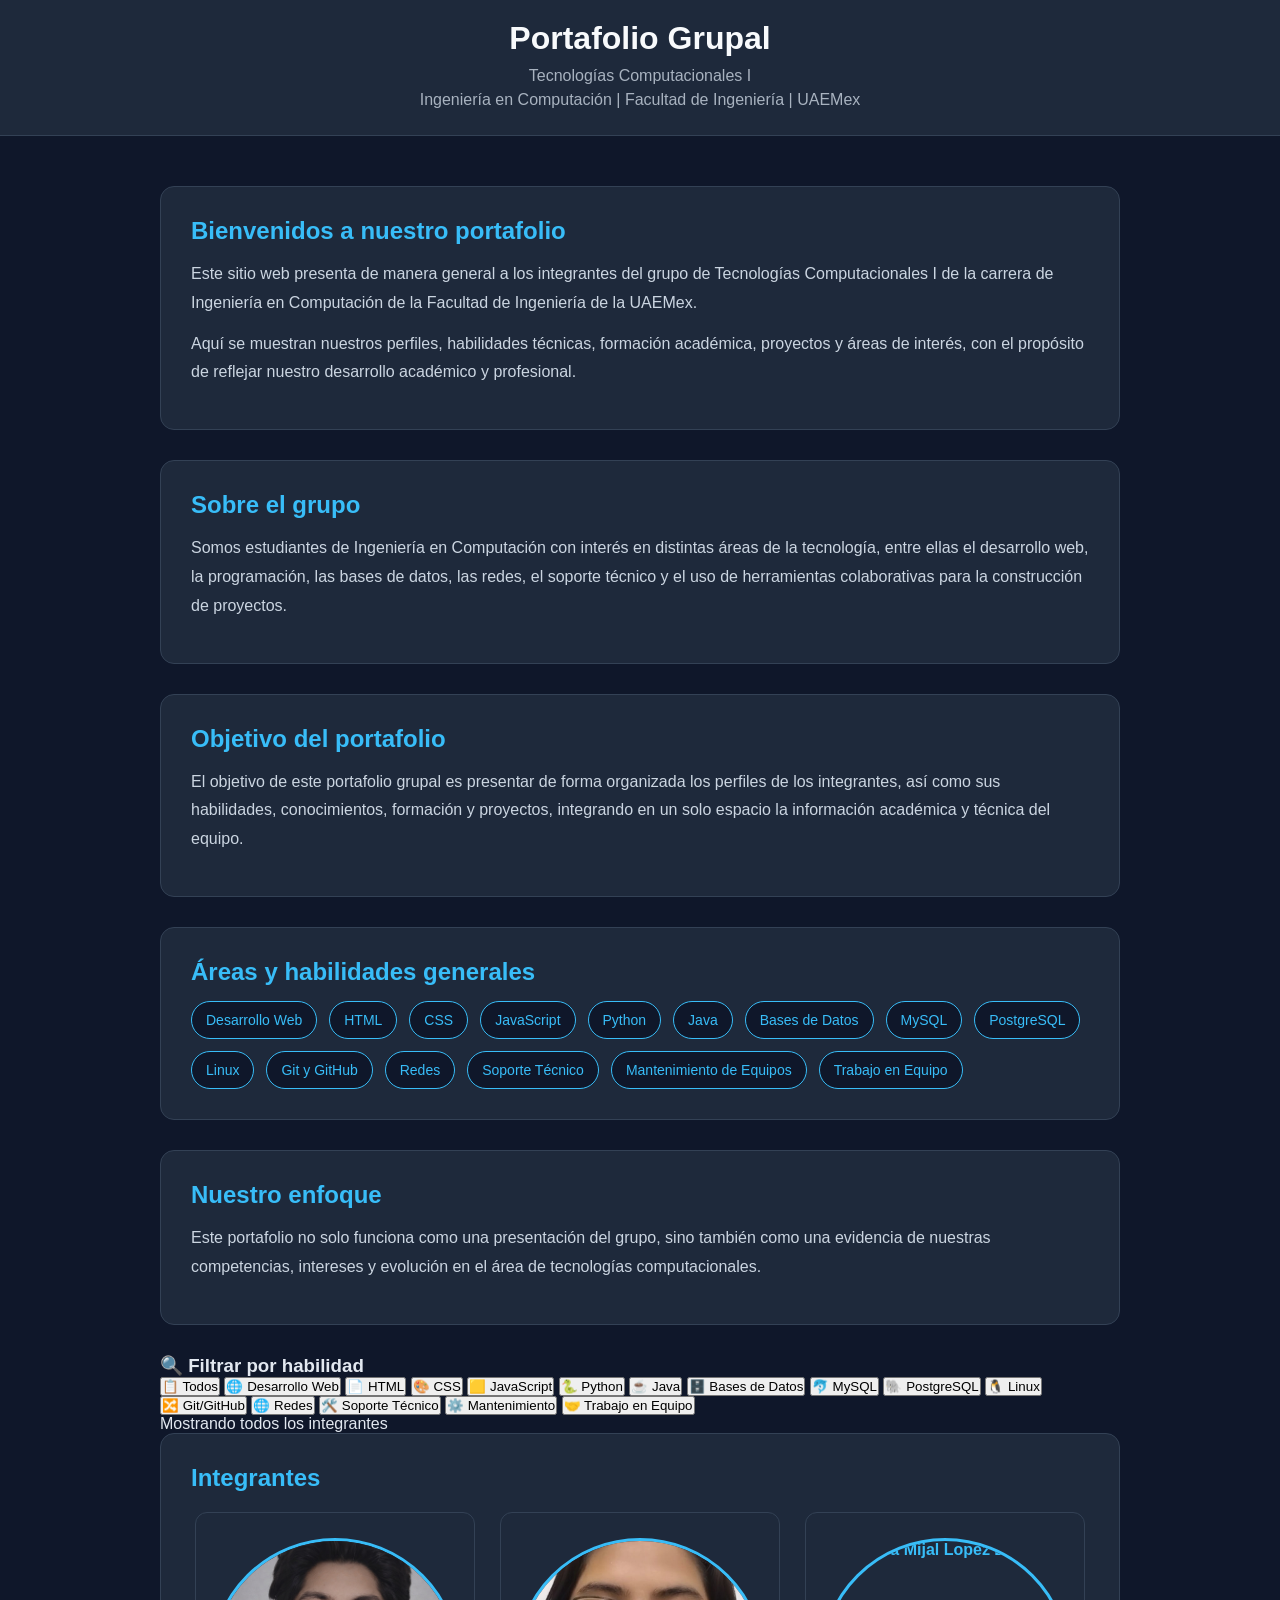
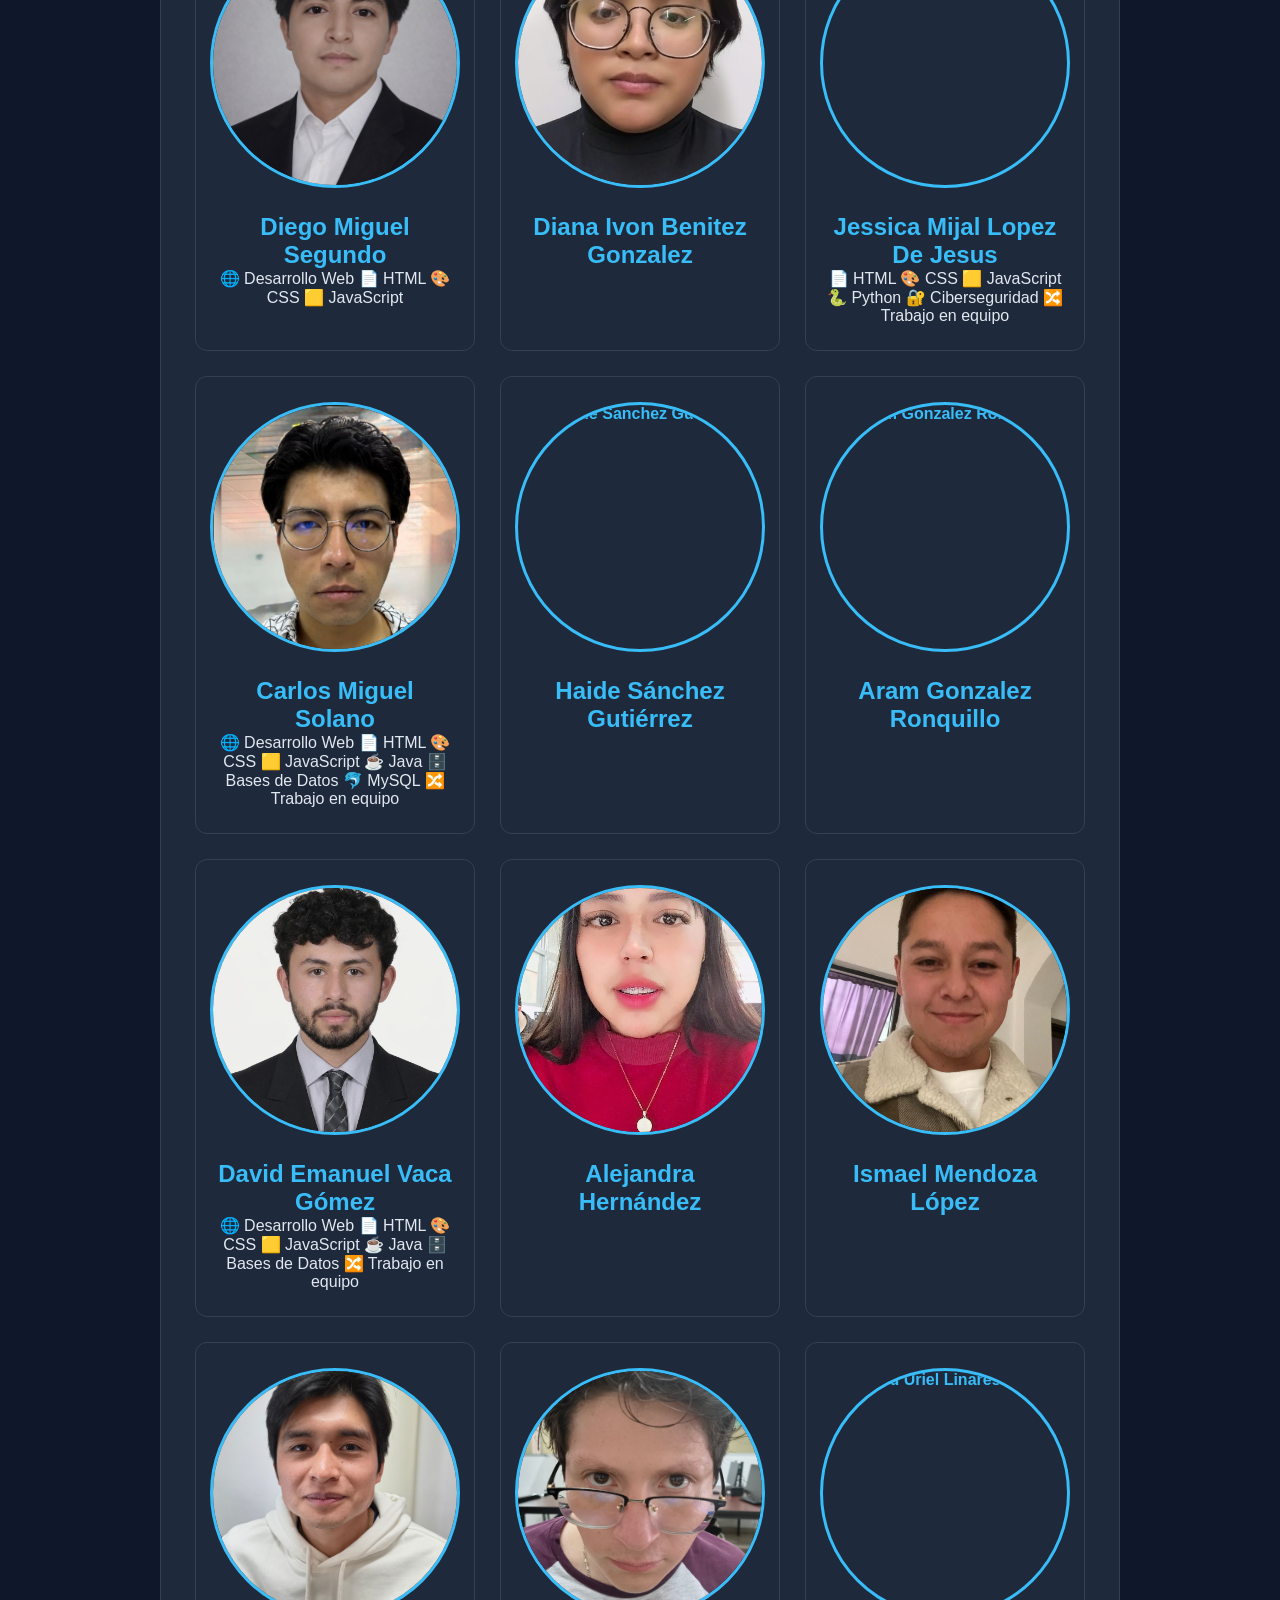
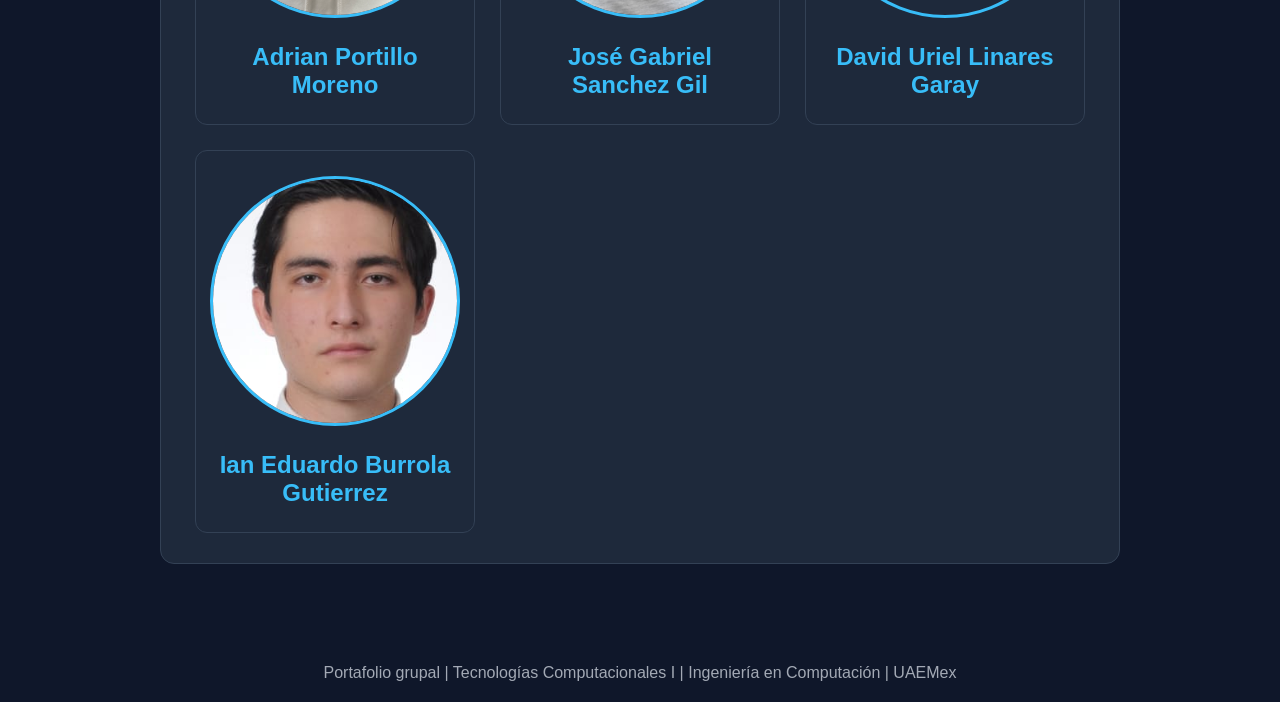
==== commit 3600ec73: "foto" ====
--- a/index.html
+++ b/index.html
@@ -131,12 +131,20 @@
                 </a>
             </div>
 
-            <div class="card-index">
-                <a href="cv/Mijal/">
-                    <img src="img/Mijal.jpeg" alt="Jessica Mijal Lopez De Jesus">
-                    <h3>Jessica Mijal Lopez De Jesus</h3>
-                </a>
-            </div>
+          <div class="card-index" data-skills="HTML,CSS,JavaScript,Python,Ciberseguridad">
+    <a href="cv/Mijal/">
+        <img src="img/Mijal.png" alt="Jessica Mijal Lopez De Jesus">
+        <h3>Jessica Mijal Lopez De Jesus</h3>
+    </a>
+    <div class="skills-tags">
+        <span class="skill-tag">📄 HTML</span>
+        <span class="skill-tag">🎨 CSS</span>
+        <span class="skill-tag">🟨 JavaScript</span>
+        <span class="skill-tag">🐍 Python</span>
+        <span class="skill-tag">🔐 Ciberseguridad</span>
+        <span class="skill-tag">🔀 Trabajo en equipo</span>
+    </div>
+           </div>
             
             <div class="card-index" data-skills="Desarrollo Web,HTML,CSS,JavaScript,Java,Bases de Datos,MySQL,PostgreSQL,Git y GitHub">
                 <a href="cv/carlos/">
@@ -164,25 +172,36 @@
 
             <div class="card-index">
                 <a href="cv/aram/">
-                    <img src="img/aram.jpeg" alt="Aram Gonzalez Ronquillo">
+                    <img src="img/aram.png" alt="Aram Gonzalez Ronquillo">
                     <h3>Aram Gonzalez Ronquillo</h3>
                 </a>
             </div>
+
+            <div class="card-index" data-skills="Desarrollo Web,HTML,CSS,JavaScript,Java,Bases de Datos,MySQL,PostgreSQL,Git y GitHub">
+                <a href="cv/DavidV/">
+                    <img src="img/davidv.jpeg" alt="David Emanuel Vaca Gómez">
+                    <h3>David Emanuel Vaca Gómez</h3>
+                </a>
+                <div class="skills-tags">
+                    <span class="skill-tag">🌐 Desarrollo Web</span>
+                    <span class="skill-tag">📄 HTML</span>
+                    <span class="skill-tag">🎨 CSS</span>
+                    <span class="skill-tag">🟨 JavaScript</span>
+                    <span class="skill-tag">☕ Java</span>
+                    <span class="skill-tag">🗄️ Bases de Datos</span>
+                    <span class="skill-tag">🔀 Trabajo en equipo</span>
+                </div>
+            </div>
+
+
             <div class="card-index">
                 <a href="cv/alejandra/">
                     <img src="img/alejandra.jpg" alt="Alejandra Hernández">
                     <h3>Alejandra Hernández</h3>
                 </a>
             </div>
-
-            <div class="card-index">
-                <a href="cv/DavidV/">
-                    <img src="img/davidv.jpeg" alt="David Emanuel Vaca Gómez">
-                    <h3>David Emanuel Vaca Gómez</h3>
-                 </a>
-            </div>
                
-             <div class="card-index">
+            <div class="card-index">
                 <a href="cv/Ismael/">
                     <img src="img/ismael.jpg" alt="Ismael Mendoza López">
                     <h3>Ismael Mendoza López</h3>
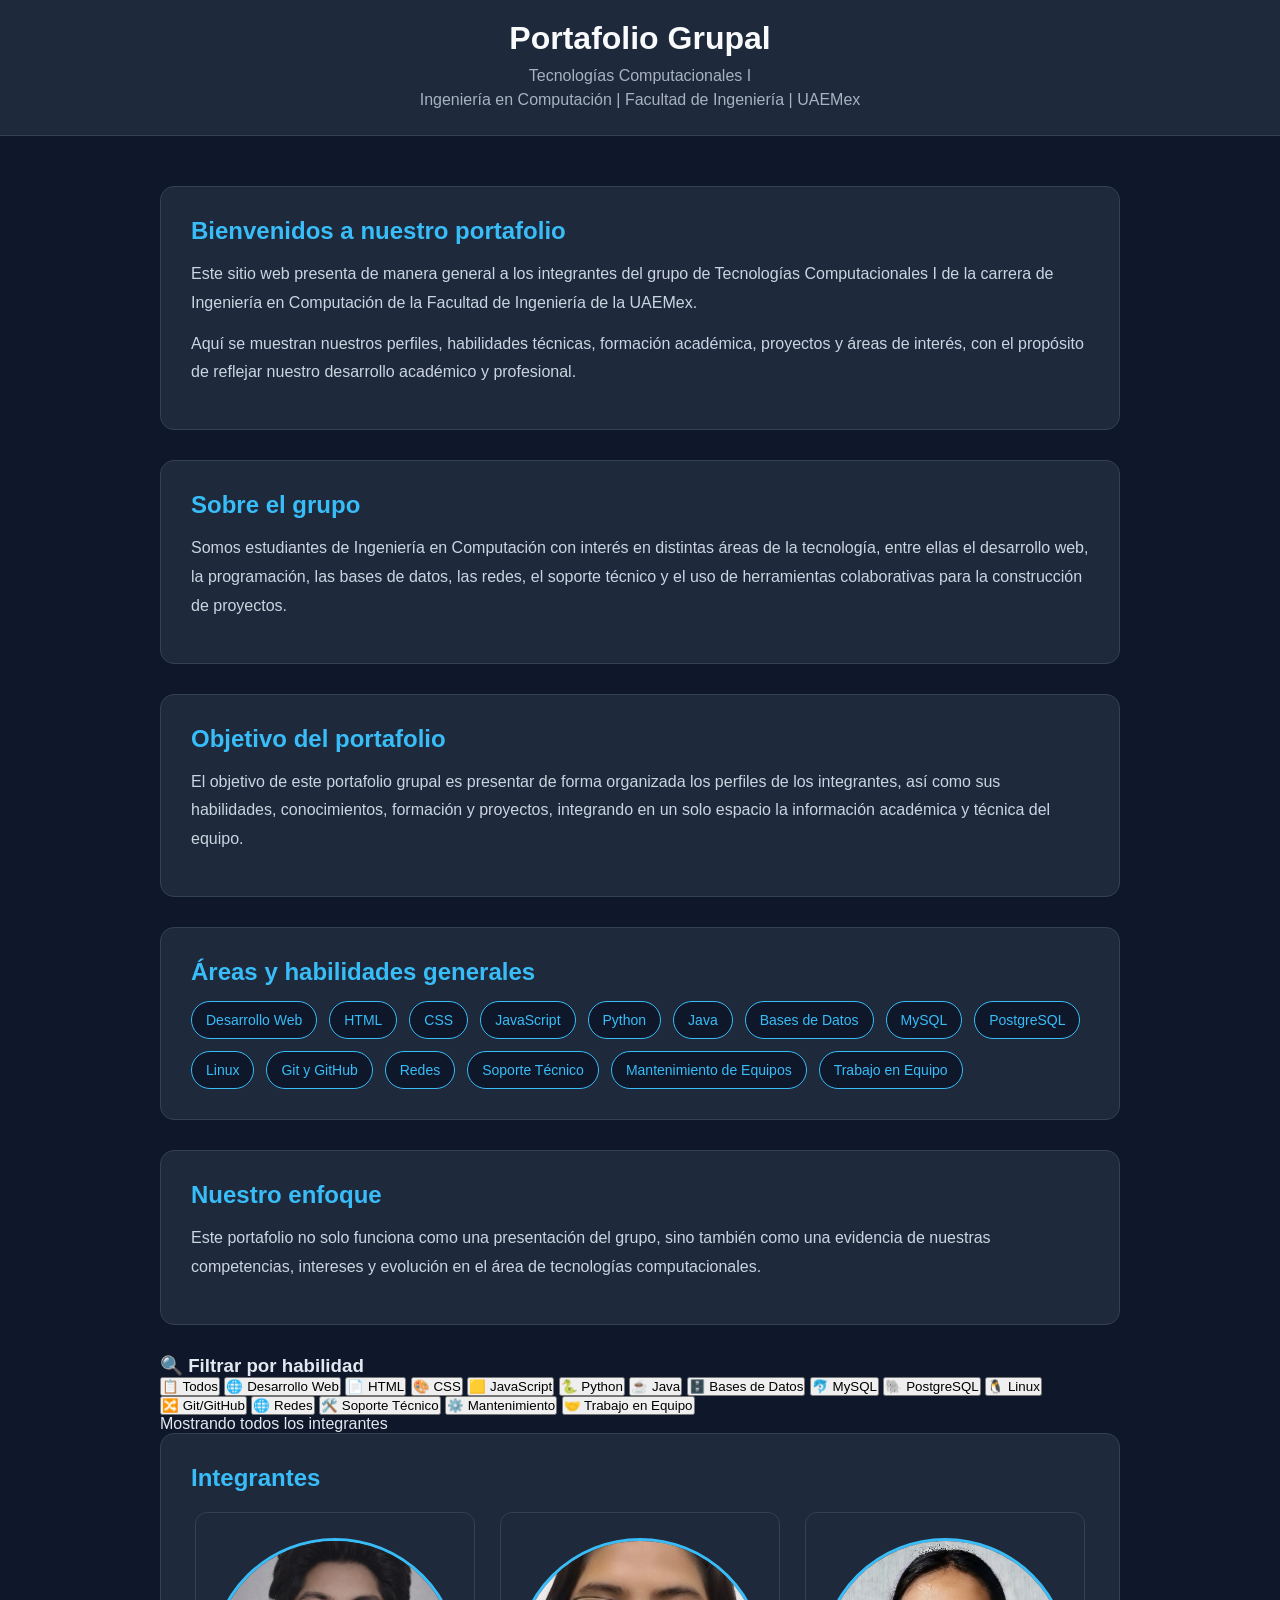
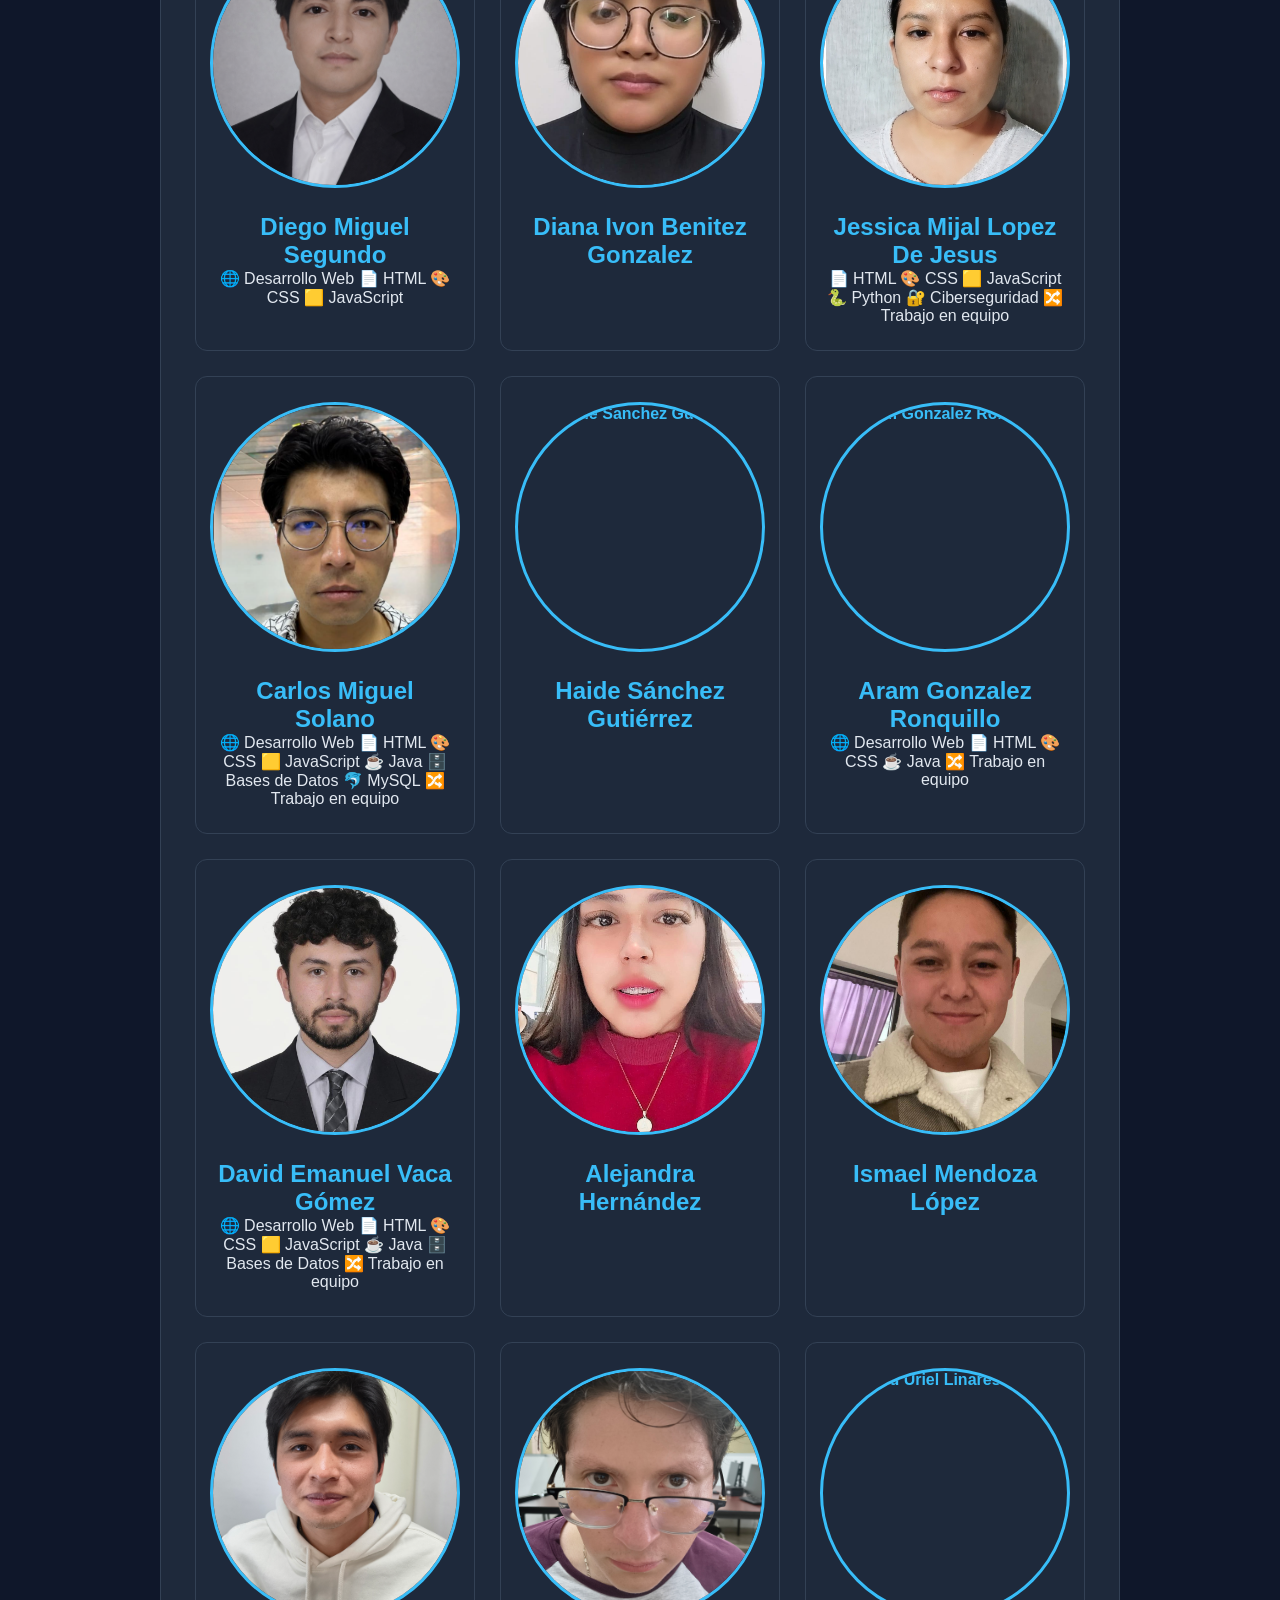
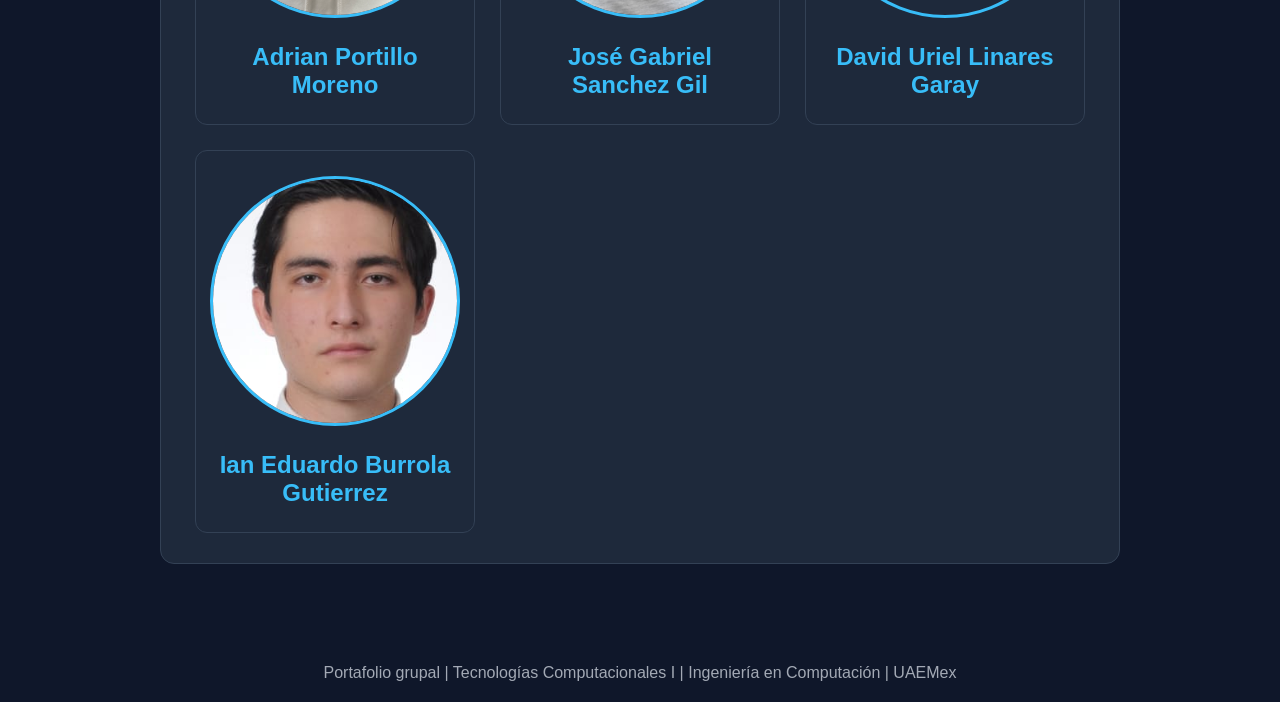
==== commit 1e769db2: "Merge pull request #55 from DiegoMS0606/aram segundo cambio" ====
--- a/index.html
+++ b/index.html
@@ -175,6 +175,13 @@
                     <img src="img/aram.png" alt="Aram Gonzalez Ronquillo">
                     <h3>Aram Gonzalez Ronquillo</h3>
                 </a>
+                <div class="skills-tags">
+                    <span class="skill-tag">🌐 Desarrollo Web</span>
+                    <span class="skill-tag">📄 HTML</span>
+                    <span class="skill-tag">🎨 CSS</span>
+                    <span class="skill-tag">☕ Java</span>
+                    <span class="skill-tag">🔀 Trabajo en equipo</span>
+                </div>
             </div>
 
             <div class="card-index" data-skills="Desarrollo Web,HTML,CSS,JavaScript,Java,Bases de Datos,MySQL,PostgreSQL,Git y GitHub">
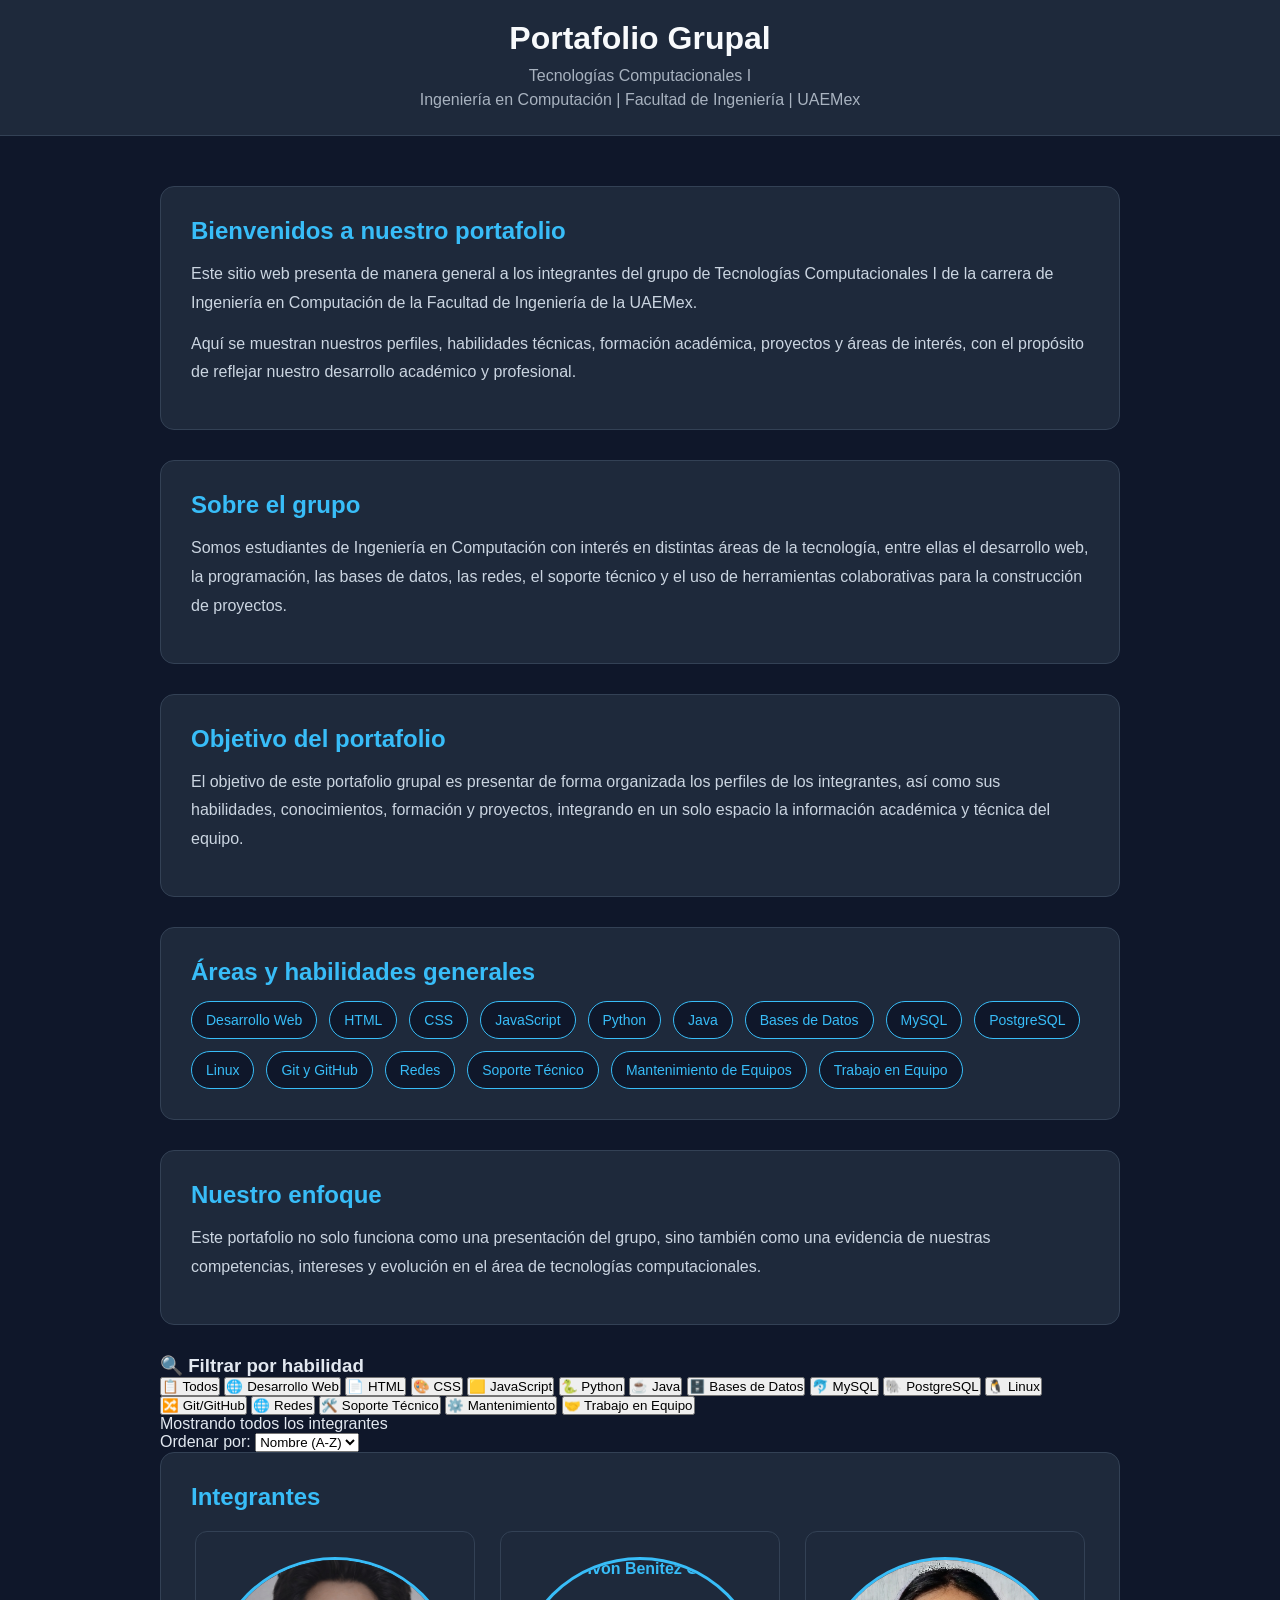
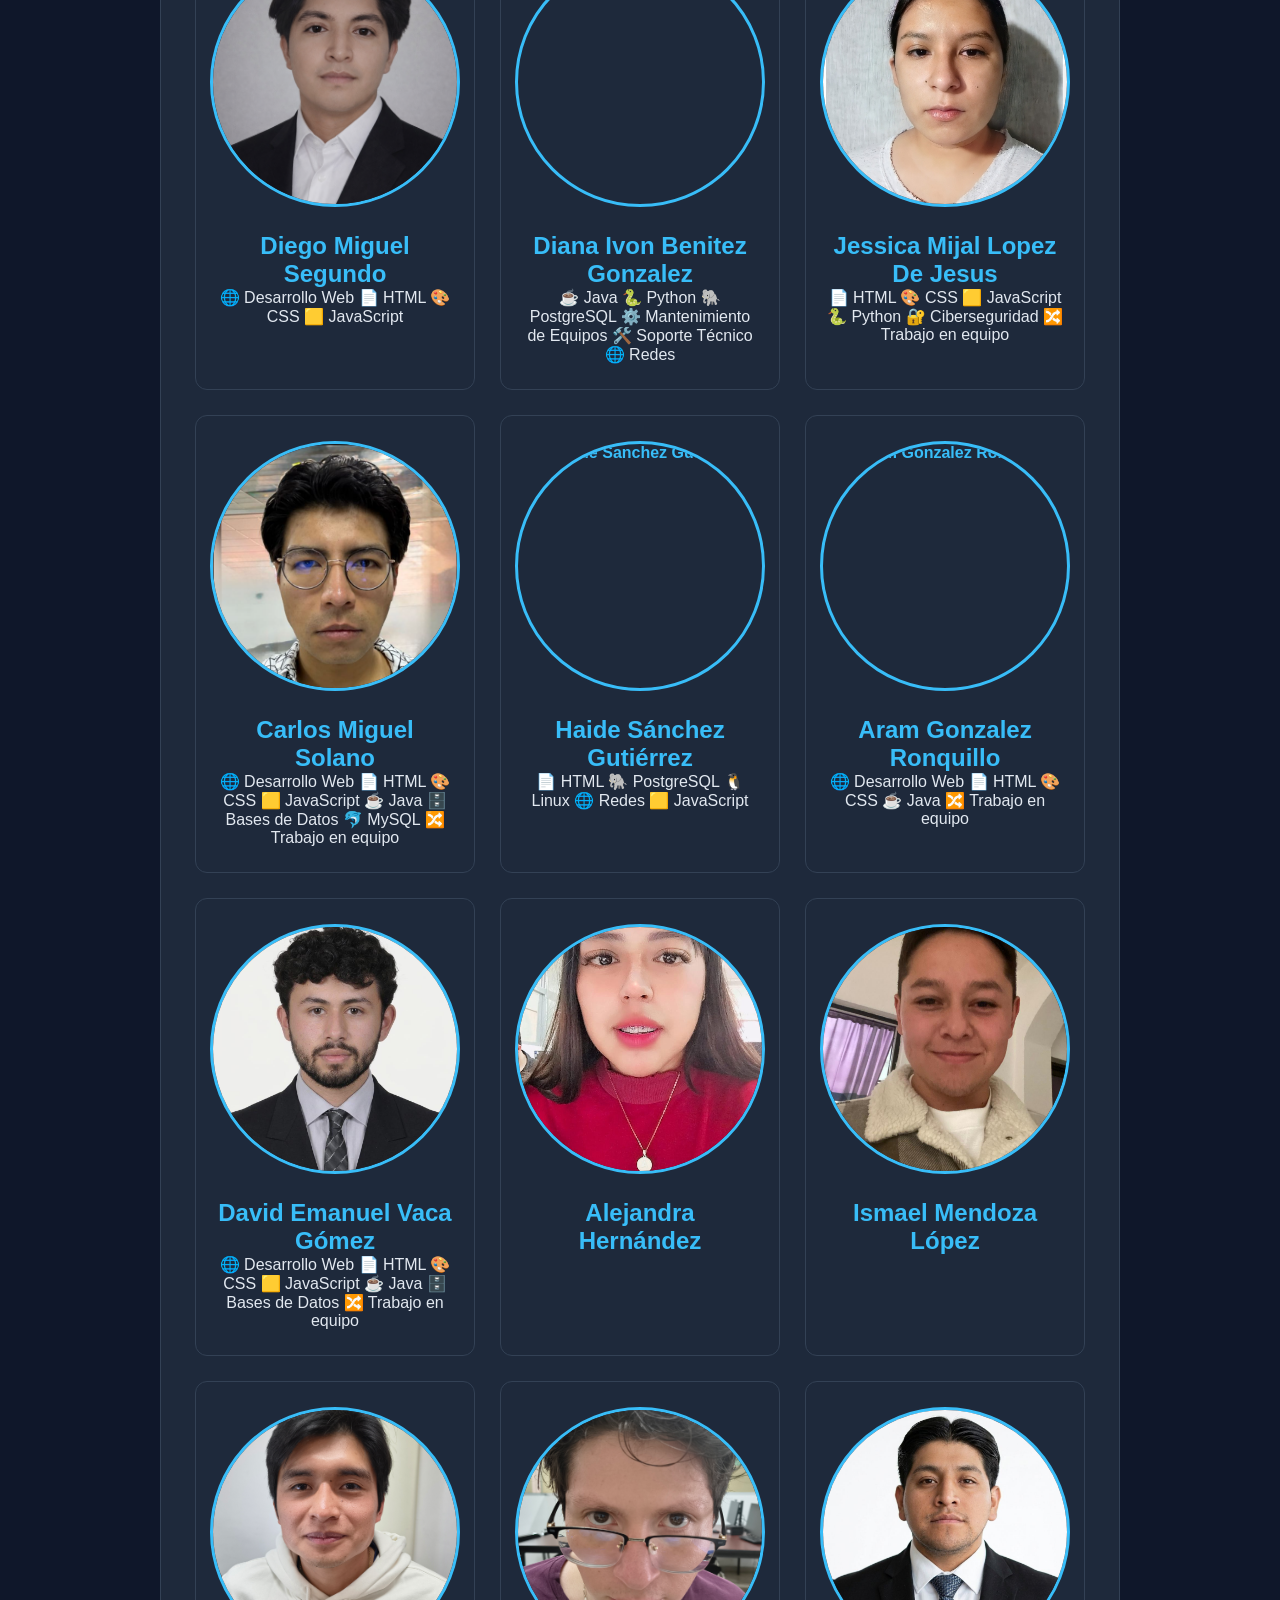
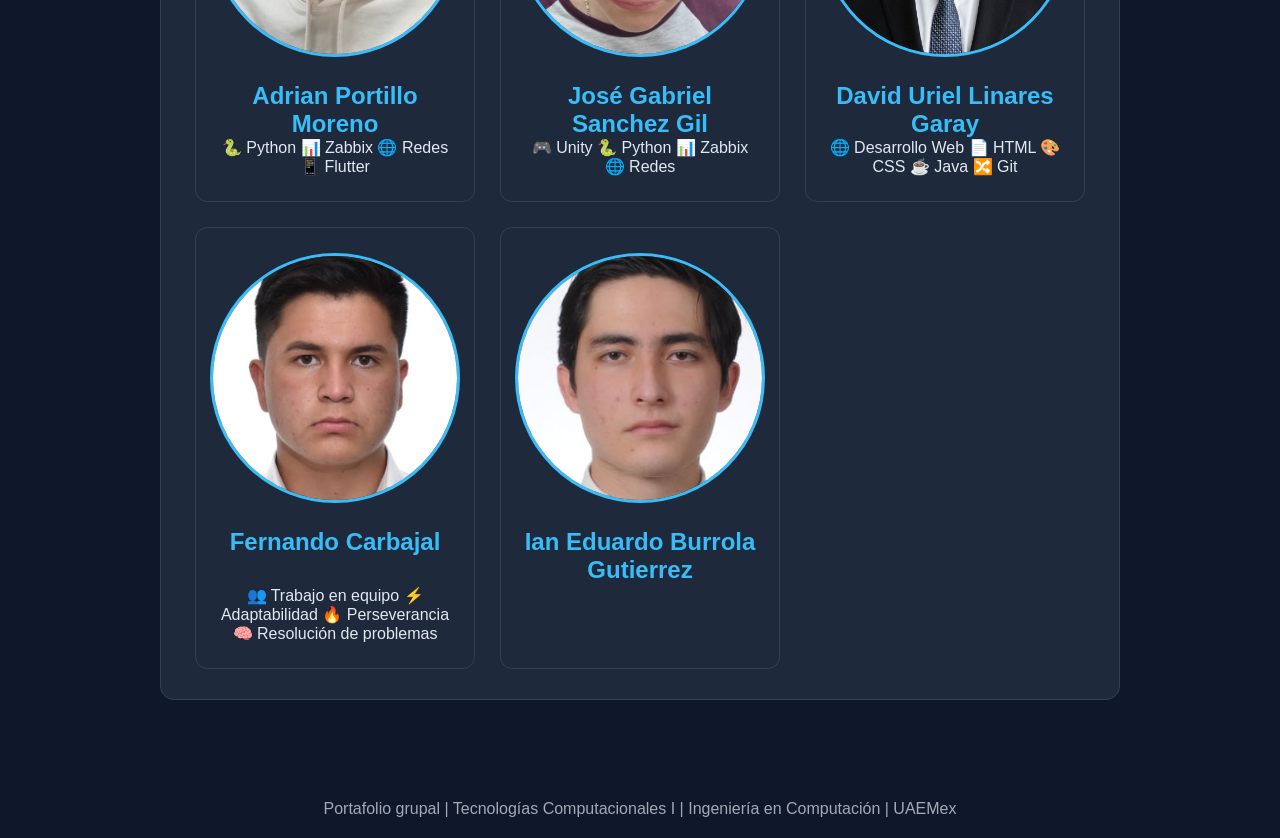
==== commit 658ef761: "Actualización CV David Linares" ====
--- a/index.html
+++ b/index.html
@@ -1,5 +1,6 @@
 <!doctype html>
 <html lang="es">
+
 <head>
     <meta charset="UTF-8" />
     <title>Portafolio Grupal | Tecnologías Computacionales I</title>
@@ -106,146 +107,222 @@
             </div>
             <div class="contador-filtro" id="contador-resultados">Mostrando todos los integrantes</div>
         </div>
+        <section class="controls">
+            <label for="sort">Ordenar por:</label>
+            <select id="sort">
+                <option value="az">Nombre (A-Z)</option>
+                <option value="za">Nombre (Z-A)</option>
+            </select>
+        </section>
 
         <section class="members-section">
             <h2>Integrantes</h2>
             <div class="grid" id="grid-integrantes">
 
-            <div class="card-index" data-skills="Desarrollo Web,HTML,CSS,JavaScript">
-                <a href="cv/dms/">
-                    <img src="img/dms.png" alt="Diego Miguel Segundo">
-                    <h3>Diego Miguel Segundo</h3>
-                </a>
-                <div class="skills-tags">
-                    <span class="skill-tag">🌐 Desarrollo Web</span>
-                    <span class="skill-tag">📄 HTML</span>
-                    <span class="skill-tag">🎨 CSS</span>
-                    <span class="skill-tag">🟨 JavaScript</span>
-                </div>
-            </div>
-
-            <div class="card-index">
-                <a href="cv/dibg/">
-                    <img src="img/dibg.jpeg" alt="Diana Ivon Benitez Gonzalez">
-                    <h3>Diana Ivon Benitez Gonzalez</h3>
-                </a>
-            </div>
-
-          <div class="card-index" data-skills="HTML,CSS,JavaScript,Python,Ciberseguridad">
-    <a href="cv/Mijal/">
-        <img src="img/Mijal.png" alt="Jessica Mijal Lopez De Jesus">
-        <h3>Jessica Mijal Lopez De Jesus</h3>
+                <div class="card-index" data-skills="Desarrollo Web,HTML,CSS,JavaScript"
+                    data-name="Diego Miguel Segundo">
+                    <a href="cv/dms/">
+                        <img src="img/dms.png" alt="Diego Miguel Segundo">
+                        <h3>Diego Miguel Segundo</h3>
+                    </a>
+                    <div class="skills-tags">
+                        <span class="skill-tag">🌐 Desarrollo Web</span>
+                        <span class="skill-tag">📄 HTML</span>
+                        <span class="skill-tag">🎨 CSS</span>
+                        <span class="skill-tag">🟨 JavaScript</span>
+                    </div>
+                </div>
+
+                <div class="card-index"
+                    data-skills="Java,Python,PostgreSQL,Mantenimiento de Equipos,Soporte técnico,Redes"
+                    data-name="Diana Ivon Benitez Gonzalez">
+                    <a href="cv/dibg/">
+                        <img src="img/dibg.png" alt="Diana Ivon Benitez Gonzalez">
+                        <h3>Diana Ivon Benitez Gonzalez</h3>
+                    </a>
+                    <div class="skills-tags">
+                        <span class="skill-tag" data-skill="Java">☕ Java</span>
+                        <span class="skill-tag" data-skill="Python">🐍 Python</span>
+                        <span class="skill-tag" data-skill="PostgreSQL">🐘 PostgreSQL</span>
+                        <span class="skill-tag" data-skill="Mantenimiento de Equipos">⚙️ Mantenimiento de Equipos</span>
+                        <span class="skill-tag" data-skill="Soporte Técnico">🛠️ Soporte Técnico</span>
+                        <span class="skill-tag" data-skill="Redes">🌐 Redes</span>
+                    </div>
+
+                </div>
+
+                <div class="card-index" data-skills="HTML,CSS,JavaScript,Python,Ciberseguridad" data-name="Jessica Mijal Lopez De Jesus">
+                    <a href="cv/Mijal/">
+                        <img src="img/Mijal.png" alt="Jessica Mijal Lopez De Jesus">
+                        <h3>Jessica Mijal Lopez De Jesus</h3>
+                    </a>
+                    <div class="skills-tags">
+                        <span class="skill-tag">📄 HTML</span>
+                        <span class="skill-tag">🎨 CSS</span>
+                        <span class="skill-tag">🟨 JavaScript</span>
+                        <span class="skill-tag">🐍 Python</span>
+                        <span class="skill-tag">🔐 Ciberseguridad</span>
+                        <span class="skill-tag">🔀 Trabajo en equipo</span>
+                    </div>
+                </div>
+
+                <div class="card-index"
+                    data-skills="Desarrollo Web,HTML,CSS,JavaScript,Java,Bases de Datos,MySQL,PostgreSQL,Git y GitHub"
+                    data-name="Carlos Miguel Solano">
+                    <a href="cv/carlos/">
+                        <img src="img/CS.jpeg" alt="Carlos Miguel Solano">
+                        <h3>Carlos Miguel Solano</h3>
+                    </a>
+                    <div class="skills-tags">
+                        <span class="skill-tag">🌐 Desarrollo Web</span>
+                        <span class="skill-tag">📄 HTML</span>
+                        <span class="skill-tag">🎨 CSS</span>
+                        <span class="skill-tag">🟨 JavaScript</span>
+                        <span class="skill-tag">☕ Java</span>
+                        <span class="skill-tag">🗄️ Bases de Datos</span>
+                        <span class="skill-tag">🐬 MySQL</span>
+                        <span class="skill-tag">🔀 Trabajo en equipo</span>
+                    </div>
+                </div>
+
+                <div class="card-index" data-skills="HTML,PostgreSQL,Linux,Redes,JavaScript"
+                data-name="Haide Sanchez Gutierrez">
+                    <a href="cv/Haide/">
+                        <img src="img/hsg.png" alt="Haide Sanchez Gutierrez">
+                        <h3>Haide Sánchez Gutiérrez</h3>
+                    </a>
+                    <div class="skills-tags">
+                        <span class="skill-tag">📄 HTML</span>
+                        <span class="skill-tag">🐘 PostgreSQL</span>
+                        <span class="skill-tag">🐧 Linux</span>
+                        <span class="skill-tag">🌐 Redes</span>
+                        <span class="skill-tag">🟨 JavaScript</span>
+                    </div>
+                </div>
+
+                <div class="card-index"
+                data-name="Aram Gonzalez Ronquillo">
+                    <a href="cv/aram/">
+                        <img src="img/aram.png" alt="Aram Gonzalez Ronquillo">
+                        <h3>Aram Gonzalez Ronquillo</h3>
+                    </a>
+                    <div class="skills-tags">
+                        <span class="skill-tag">🌐 Desarrollo Web</span>
+                        <span class="skill-tag">📄 HTML</span>
+                        <span class="skill-tag">🎨 CSS</span>
+                        <span class="skill-tag">☕ Java</span>
+                        <span class="skill-tag">🔀 Trabajo en equipo</span>
+                    </div>
+                </div>
+
+                <div class="card-index"
+                    data-skills="Desarrollo Web,HTML,CSS,JavaScript,Java,Bases de Datos,MySQL,PostgreSQL,Git y GitHub"
+                    data-name="David Emanuel Vaca Gómez">
+                    <a href="cv/DavidV/">
+                        <img src="img/davidv.jpeg" alt="David Emanuel Vaca Gómez">
+                        <h3>David Emanuel Vaca Gómez</h3>
+                    </a>
+                    <div class="skills-tags">
+                        <span class="skill-tag">🌐 Desarrollo Web</span>
+                        <span class="skill-tag">📄 HTML</span>
+                        <span class="skill-tag">🎨 CSS</span>
+                        <span class="skill-tag">🟨 JavaScript</span>
+                        <span class="skill-tag">☕ Java</span>
+                        <span class="skill-tag">🗄️ Bases de Datos</span>
+                        <span class="skill-tag">🔀 Trabajo en equipo</span>
+                    </div>
+                </div>
+
+
+                <div class="card-index"
+                data-name="Alejandra Hernández">
+                    <a href="cv/alejandra/">
+                        <img src="img/alejandra.jpg" alt="Alejandra Hernández">
+                        <h3>Alejandra Hernández</h3>
+                    </a>
+                </div>
+
+                <div class="card-index"
+                data-name="Ismael Mendoza López">
+                    <a href="cv/Ismael/">
+                        <img src="img/ismael.jpg" alt="Ismael Mendoza López">
+                        <h3>Ismael Mendoza López</h3>
+
+                    </a>
+
+                </div>
+
+                <div class="card-index"
+                    data-skills="Python,Bases de Datos,PostgreSQL,Zabbix,Redes,Soporte Técnico,Desarrollo Web,JavaScript"
+                    data-name="Adrian Portillo Moreno">
+                    <a href="cv/Adrian/">
+                        <img src="img/adrian.jpg" alt="Adrian Portillo Moreno">
+                        <h3>Adrian Portillo Moreno</h3>
+                    </a>
+                    <div class="skills-tags">
+                        <span class="skill-tag">🐍 Python</span>
+                        <span class="skill-tag">📊 Zabbix</span>
+                        <span class="skill-tag">🌐 Redes</span>
+                        <span class="skill-tag">📱 Flutter</span>
+                    </div>
+                </div>
+
+                <div class="card-index"
+                    data-skills="Python,Desarrollo Web,Unity,Bases de Datos,PostgreSQL,Zabbix,Redes"
+                    data-name="Jose Gabriel Sanchez Gi">
+                    <a href="cv/Gabriel/">
+                        <img src="img/gabo.jpg" alt="Jose Gabriel Sanchez Gil">
+                        <h3>José Gabriel Sanchez Gil</h3>
+                    </a>
+                    <div class="skills-tags">
+                        <span class="skill-tag">🎮 Unity</span>
+                        <span class="skill-tag">🐍 Python</span>
+                        <span class="skill-tag">📊 Zabbix</span>
+                        <span class="skill-tag">🌐 Redes</span>
+                    </div>
+                </div>
+
+
+
+               <div class="card-index"
+    data-skills="Desarrollo Web,HTML,CSS,Java,Git y GitHub,Soporte Técnico,Bases de Datos"
+    data-name="David Uriel Linares Garay">
+
+    <a href="cv/DavidCV/index.html">
+        <img src="img/FOTOCV.png" alt="David Uriel Linares Garay">
+        <h3>David Uriel Linares Garay</h3>
     </a>
+
     <div class="skills-tags">
+        <span class="skill-tag">🌐 Desarrollo Web</span>
         <span class="skill-tag">📄 HTML</span>
         <span class="skill-tag">🎨 CSS</span>
-        <span class="skill-tag">🟨 JavaScript</span>
-        <span class="skill-tag">🐍 Python</span>
-        <span class="skill-tag">🔐 Ciberseguridad</span>
-        <span class="skill-tag">🔀 Trabajo en equipo</span>
+        <span class="skill-tag">☕ Java</span>
+        <span class="skill-tag">🔀 Git</span>
     </div>
-           </div>
-            
-            <div class="card-index" data-skills="Desarrollo Web,HTML,CSS,JavaScript,Java,Bases de Datos,MySQL,PostgreSQL,Git y GitHub">
-                <a href="cv/carlos/">
-                    <img src="img/CS.jpeg" alt="Carlos Miguel Solano">
-                    <h3>Carlos Miguel Solano</h3>
-                </a>
-                <div class="skills-tags">
-                    <span class="skill-tag">🌐 Desarrollo Web</span>
-                    <span class="skill-tag">📄 HTML</span>
-                    <span class="skill-tag">🎨 CSS</span>
-                    <span class="skill-tag">🟨 JavaScript</span>
-                    <span class="skill-tag">☕ Java</span>
-                    <span class="skill-tag">🗄️ Bases de Datos</span>
-                    <span class="skill-tag">🐬 MySQL</span>
-                    <span class="skill-tag">🔀 Trabajo en equipo</span>
-                </div>
-            </div>
-
-            <div class="card-index">
-                <a href="cv/Haide/">
-                    <img src="img/hsg.jpeg" alt="Haide Sanchez Gutierrez">
-                    <h3>Haide Sánchez Gutiérrez</h3>
-                </a>
-            </div>
-
-            <div class="card-index">
-                <a href="cv/aram/">
-                    <img src="img/aram.png" alt="Aram Gonzalez Ronquillo">
-                    <h3>Aram Gonzalez Ronquillo</h3>
-                </a>
-                <div class="skills-tags">
-                    <span class="skill-tag">🌐 Desarrollo Web</span>
-                    <span class="skill-tag">📄 HTML</span>
-                    <span class="skill-tag">🎨 CSS</span>
-                    <span class="skill-tag">☕ Java</span>
-                    <span class="skill-tag">🔀 Trabajo en equipo</span>
-                </div>
-            </div>
-
-            <div class="card-index" data-skills="Desarrollo Web,HTML,CSS,JavaScript,Java,Bases de Datos,MySQL,PostgreSQL,Git y GitHub">
-                <a href="cv/DavidV/">
-                    <img src="img/davidv.jpeg" alt="David Emanuel Vaca Gómez">
-                    <h3>David Emanuel Vaca Gómez</h3>
-                </a>
-                <div class="skills-tags">
-                    <span class="skill-tag">🌐 Desarrollo Web</span>
-                    <span class="skill-tag">📄 HTML</span>
-                    <span class="skill-tag">🎨 CSS</span>
-                    <span class="skill-tag">🟨 JavaScript</span>
-                    <span class="skill-tag">☕ Java</span>
-                    <span class="skill-tag">🗄️ Bases de Datos</span>
-                    <span class="skill-tag">🔀 Trabajo en equipo</span>
-                </div>
-            </div>
-
-
-            <div class="card-index">
-                <a href="cv/alejandra/">
-                    <img src="img/alejandra.jpg" alt="Alejandra Hernández">
-                    <h3>Alejandra Hernández</h3>
-                </a>
-            </div>
-               
-            <div class="card-index">
-                <a href="cv/Ismael/">
-                    <img src="img/ismael.jpg" alt="Ismael Mendoza López">
-                    <h3>Ismael Mendoza López</h3>
-
-                </a>
-                
-            </div>
-
-            <div class="card-index">
-                <a href="cv/Adrian/">
-                    <img src="img/adrian.jpg" alt="Adrian Portillo Moreno">
-                    <h3>Adrian Portillo Moreno</h3>
-            
-                </a>
-            </div>
-
-            <div class="card-index">
-                <a href="cv/Gabriel/">
-                    <img src="img/gabo.jpg" alt="Jose Gabriel Sanchez Gil">
-                    <h3>José Gabriel Sanchez Gil</h3>
-    
-                </a>
-            </div>
-            <div class="card-index">
-                <a href="cv/DavidCV/index.html">
-                    <img src="img/davidlg.jpeg" alt="David Uriel Linares Garay">
-                    <h3>David Uriel Linares Garay</h3>
-                </a>
-            </div>
-
-
-            <div class="card-index">
-                <a href="cv/ian/">
-                    <img src="img/ian.jpg" alt="Ian Eduardo Burrola Gutierrez">
-                    <h3>Ian Eduardo Burrola Gutierrez</h3>
-    
-                </a>
+</div>
+
+<div class="card-index">
+    <a href="cv/fernando/">
+        <img src="img/fernando.png" alt="Fernando Carbajal Sanchez">
+        <h3>Fernando Carbajal</h3>
+    </a>
+
+    <div class="skills">
+        <span>👥 Trabajo en equipo</span>
+        <span>⚡ Adaptabilidad</span>
+        <span>🔥 Perseverancia</span>
+        <span>🧠 Resolución de problemas</span>
+    </div>
+</div>
+                <div class="card-index"
+                data-name="Ian Eduardo Burrola Gutierrez">
+                    <a href="cv/ian/">
+                        <img src="img/ian.jpg" alt="Ian Eduardo Burrola Gutierrez">
+                        <h3>Ian Eduardo Burrola Gutierrez</h3>
+
+                    </a>
+                </div>
             </div>
 
         </section>
@@ -256,5 +333,7 @@
         <p>Portafolio grupal | Tecnologías Computacionales I | Ingeniería en Computación | UAEMex</p>
     </footer>
     <script src="js/filtros.js"></script>
+    <script src="js/main.js"></script>
 </body>
+
 </html>
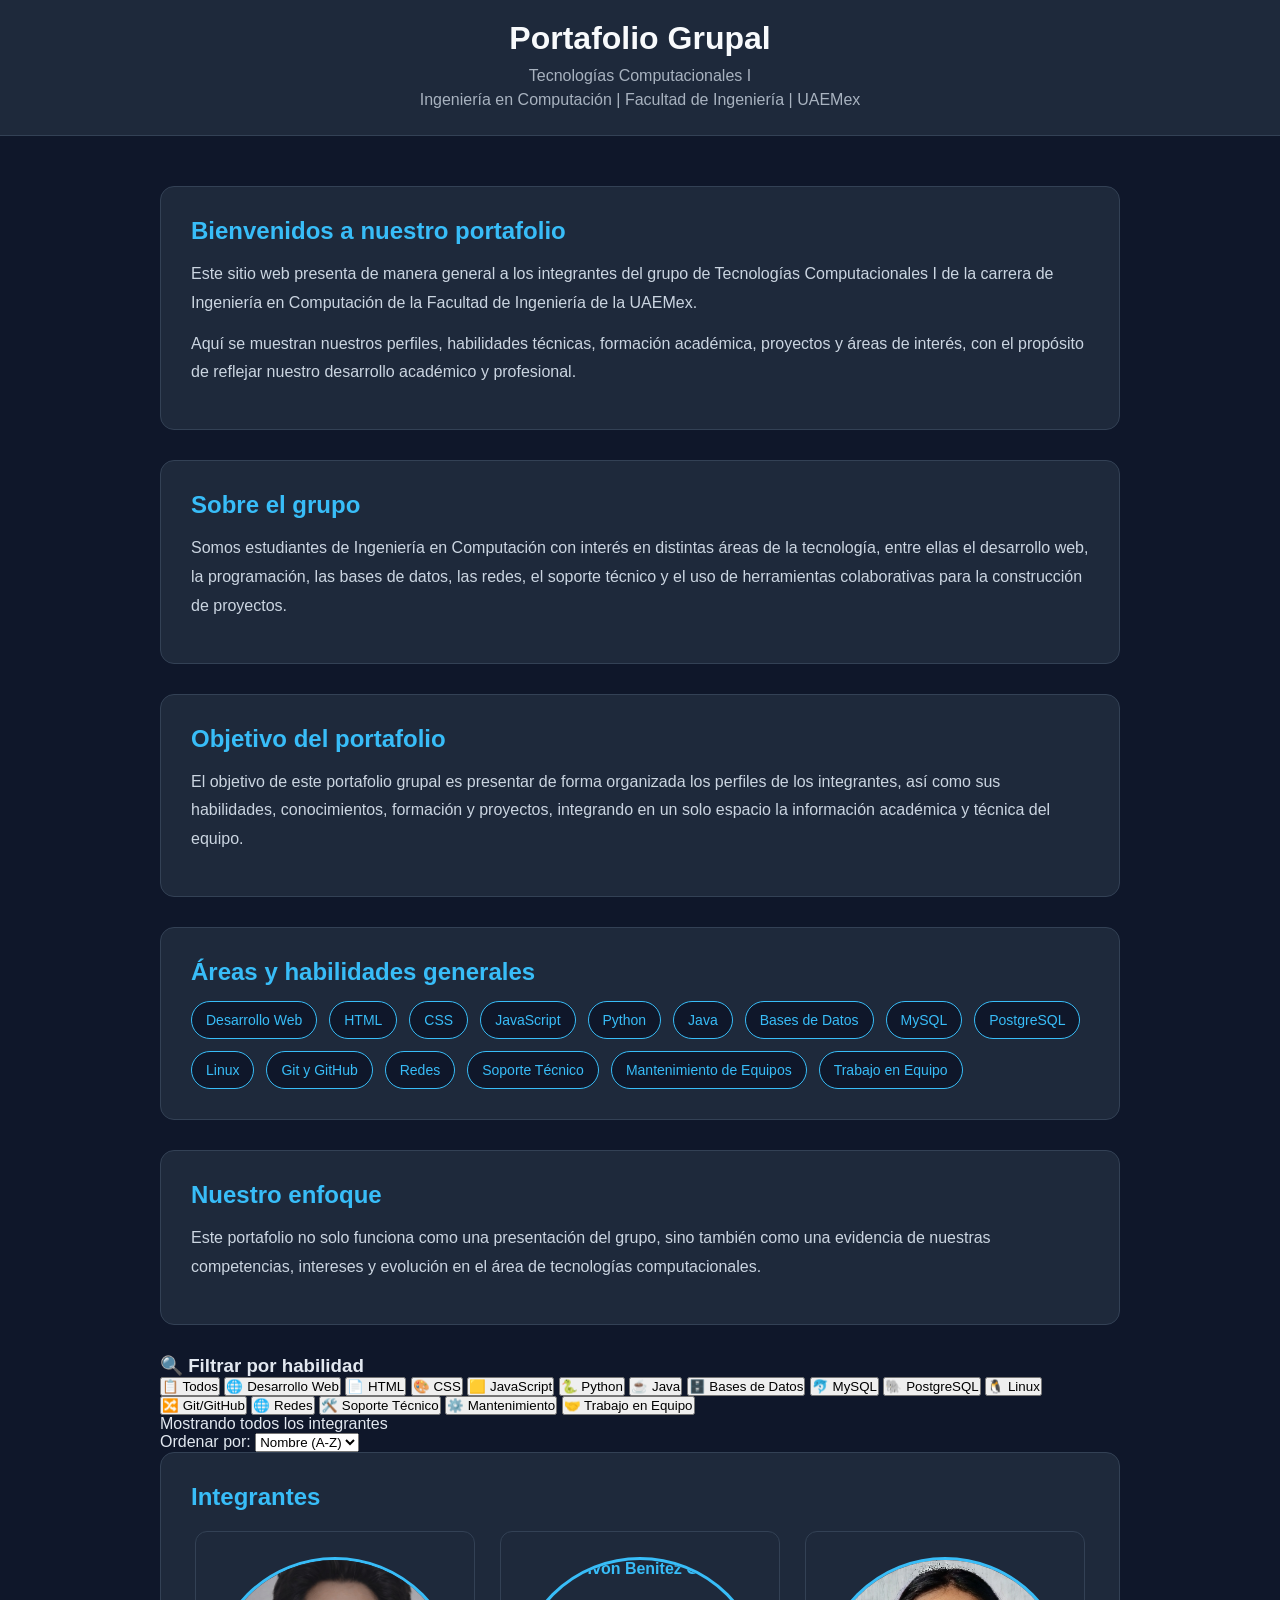
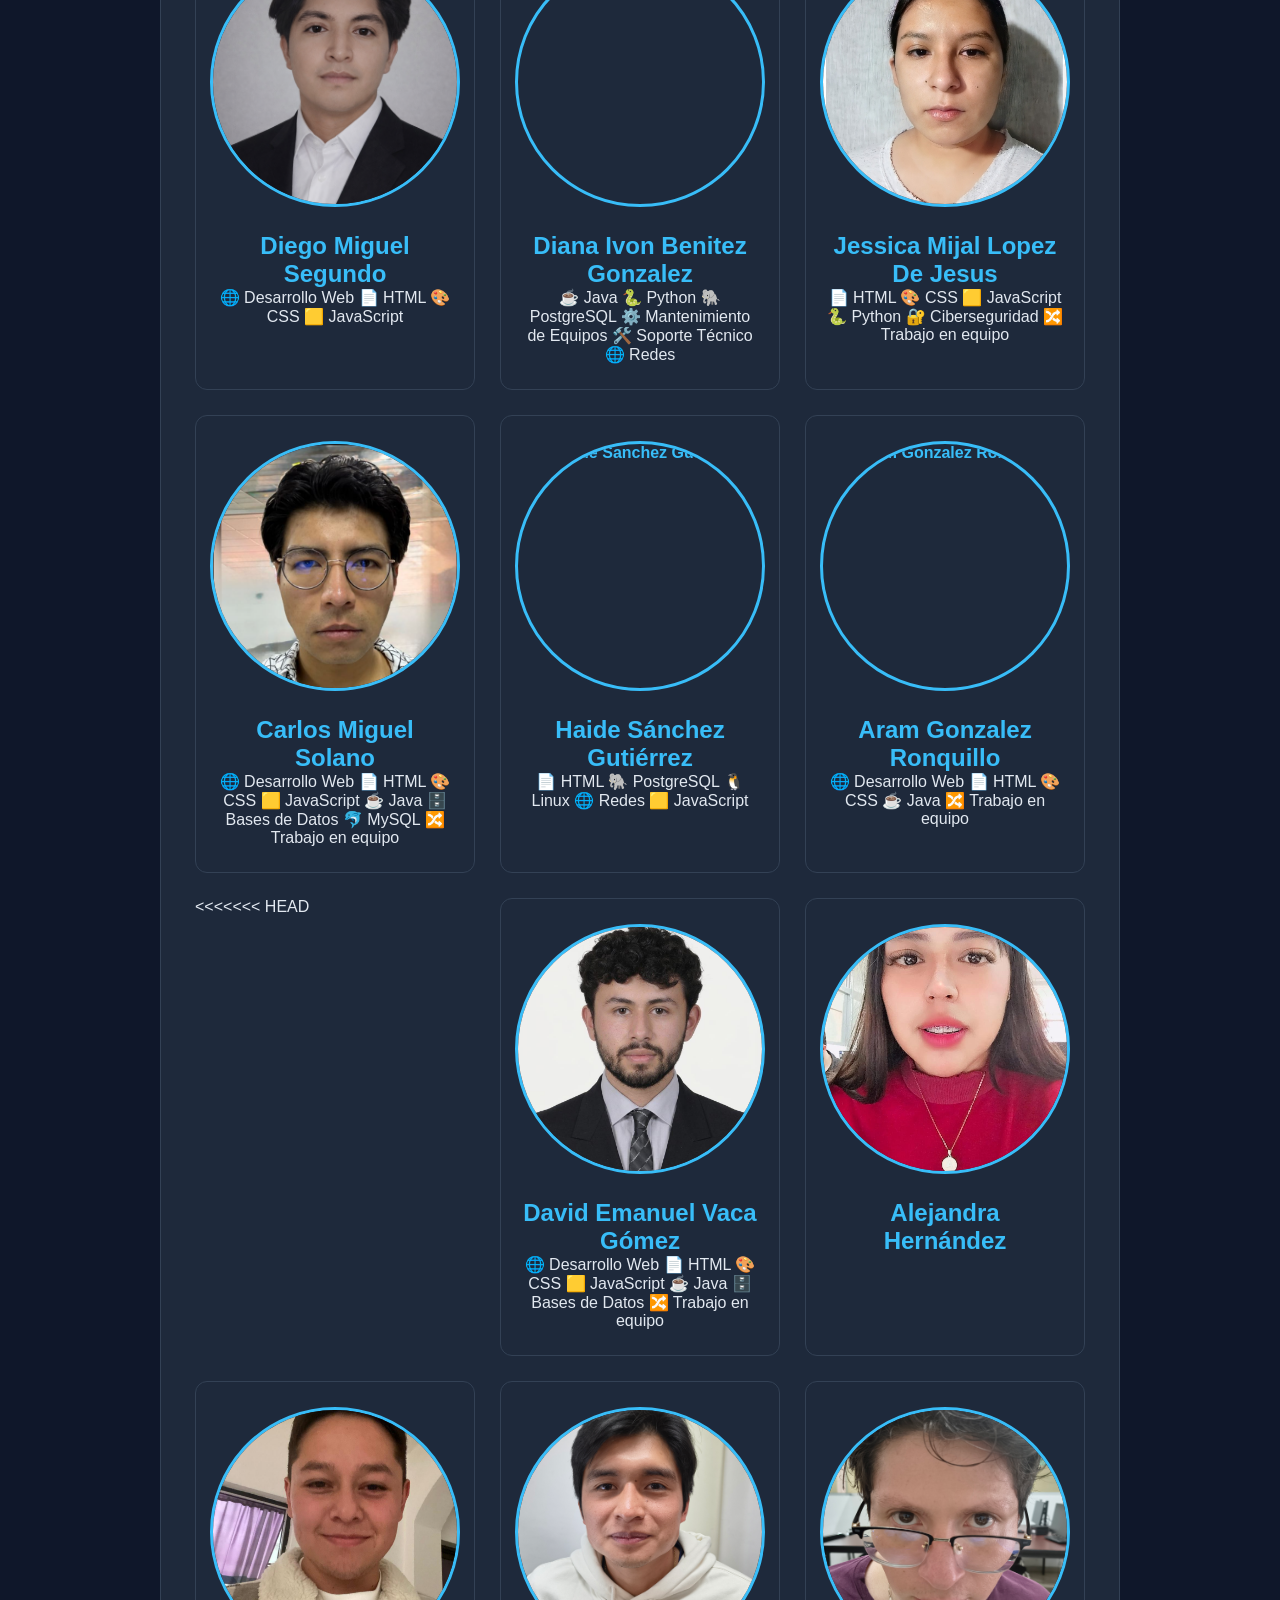
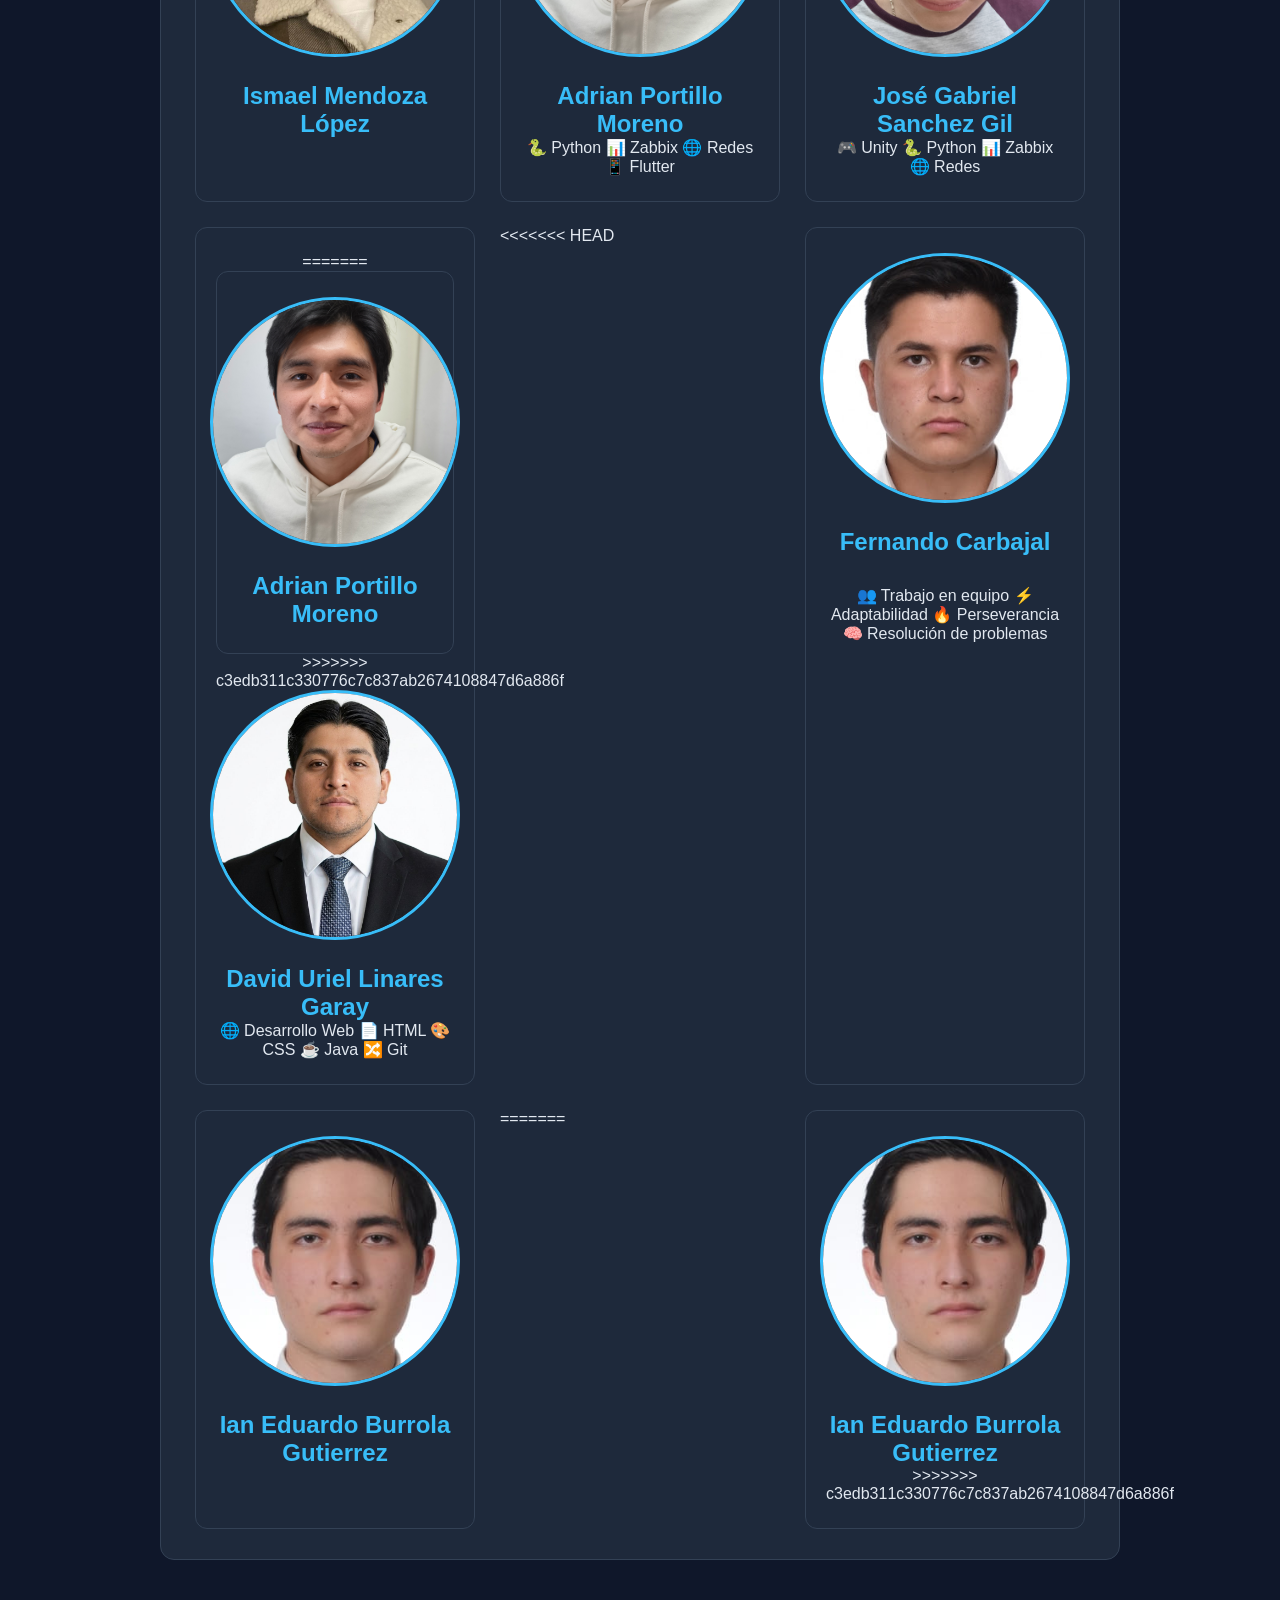
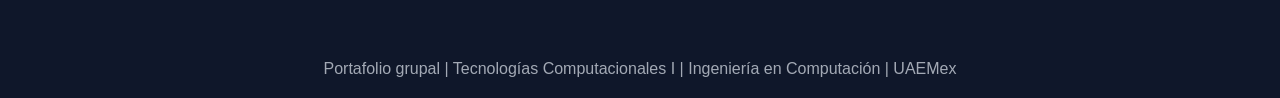
==== commit 90900ca9: "Resuelve conflictos y actualiza CV David Linares" ====
--- a/index.html
+++ b/index.html
@@ -215,6 +215,7 @@
                     </div>
                 </div>
 
+<<<<<<< HEAD
                 <div class="card-index"
                     data-skills="Desarrollo Web,HTML,CSS,JavaScript,Java,Bases de Datos,MySQL,PostgreSQL,Git y GitHub"
                     data-name="David Emanuel Vaca Gómez">
@@ -287,6 +288,15 @@
                <div class="card-index"
     data-skills="Desarrollo Web,HTML,CSS,Java,Git y GitHub,Soporte Técnico,Bases de Datos"
     data-name="David Uriel Linares Garay">
+=======
+            <div class="card-index">
+                <a href="cv/Adrian/">
+                    <img src="img/adrian.jpg" alt="Adrian Portillo Moreno">
+                    <h3>Adrian Portillo Moreno</h3>
+            
+                </a>
+            </div>
+>>>>>>> c3edb311c330776c7c837ab2674108847d6a886f
 
     <a href="cv/DavidCV/index.html">
         <img src="img/FOTOCV.png" alt="David Uriel Linares Garay">
@@ -302,6 +312,7 @@
     </div>
 </div>
 
+<<<<<<< HEAD
 <div class="card-index">
     <a href="cv/fernando/">
         <img src="img/fernando.png" alt="Fernando Carbajal Sanchez">
@@ -323,6 +334,15 @@
 
                     </a>
                 </div>
+=======
+
+            <div class="card-index">
+                <a href="cv/ian/">
+                    <img src="img/ian.jpg" alt="Ian Eduardo Burrola Gutierrez">
+                    <h3>Ian Eduardo Burrola Gutierrez</h3>
+    
+                </a>
+>>>>>>> c3edb311c330776c7c837ab2674108847d6a886f
             </div>
 
         </section>
